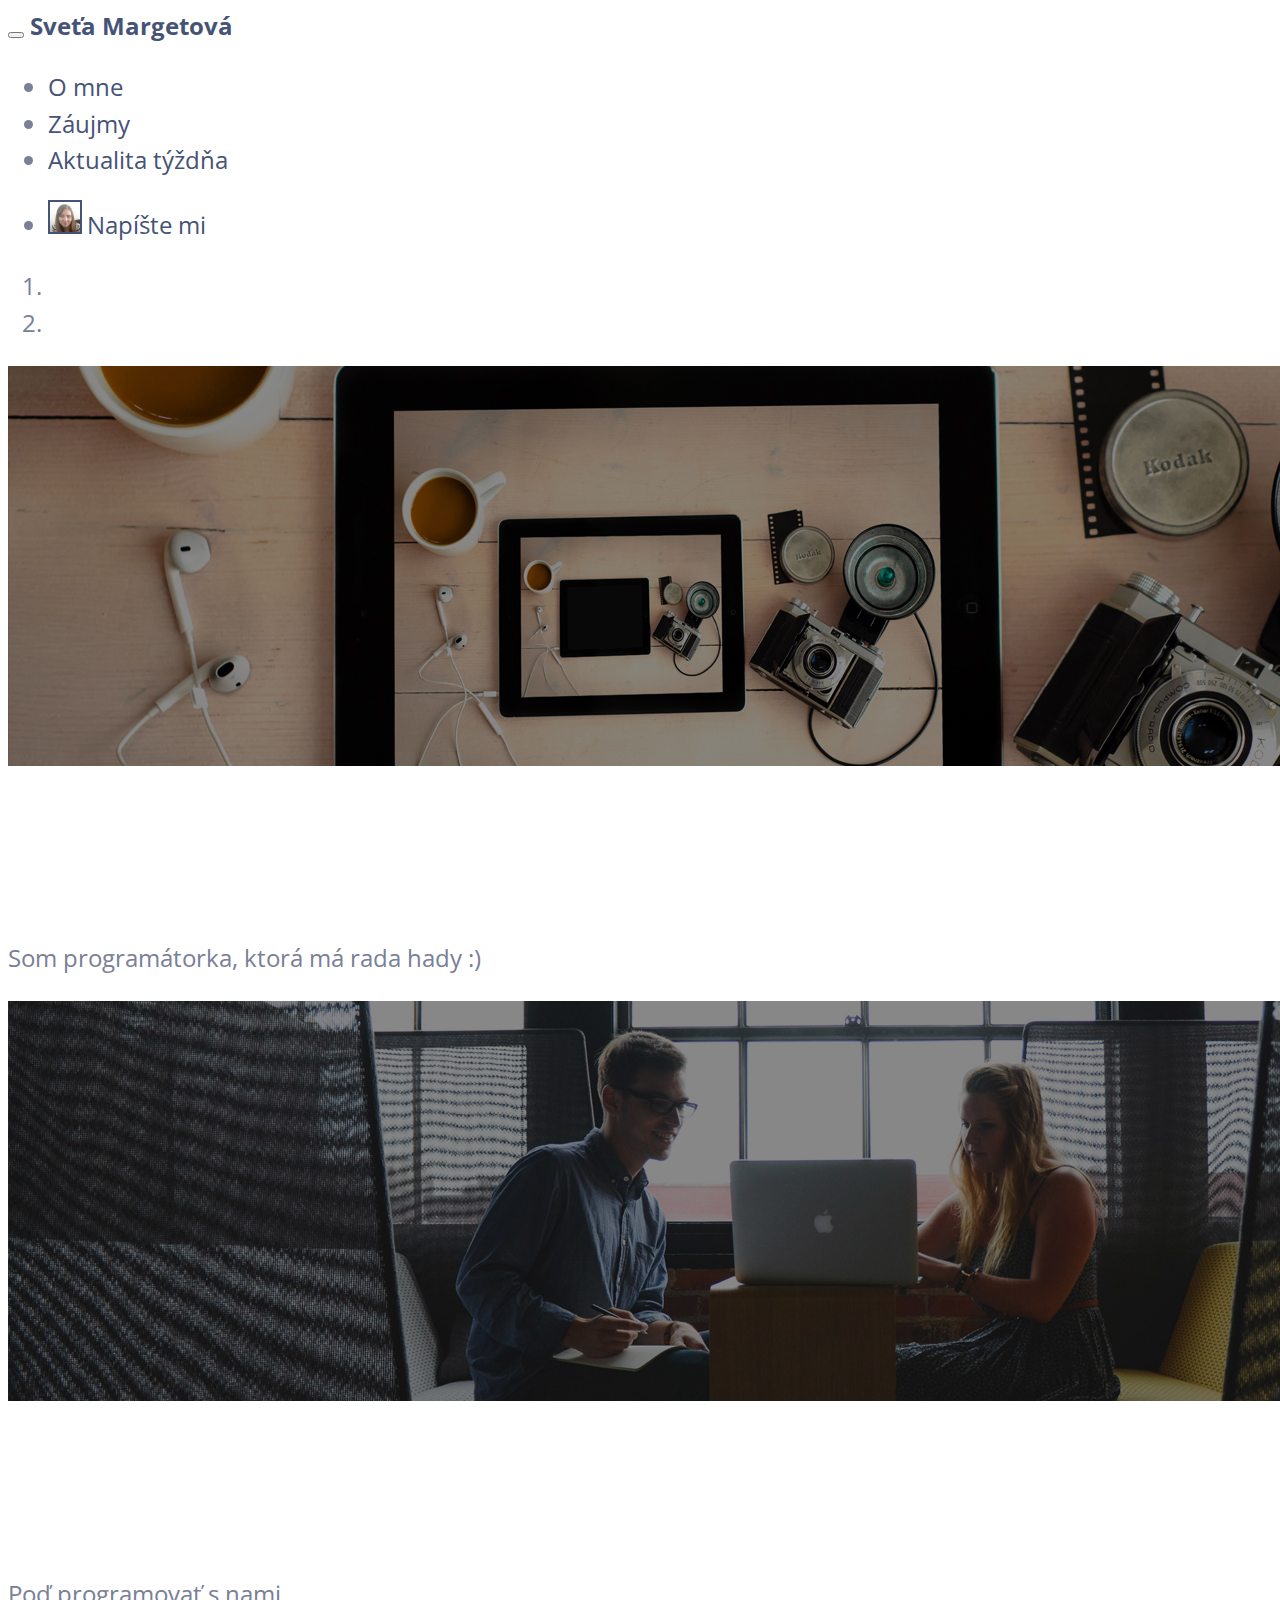
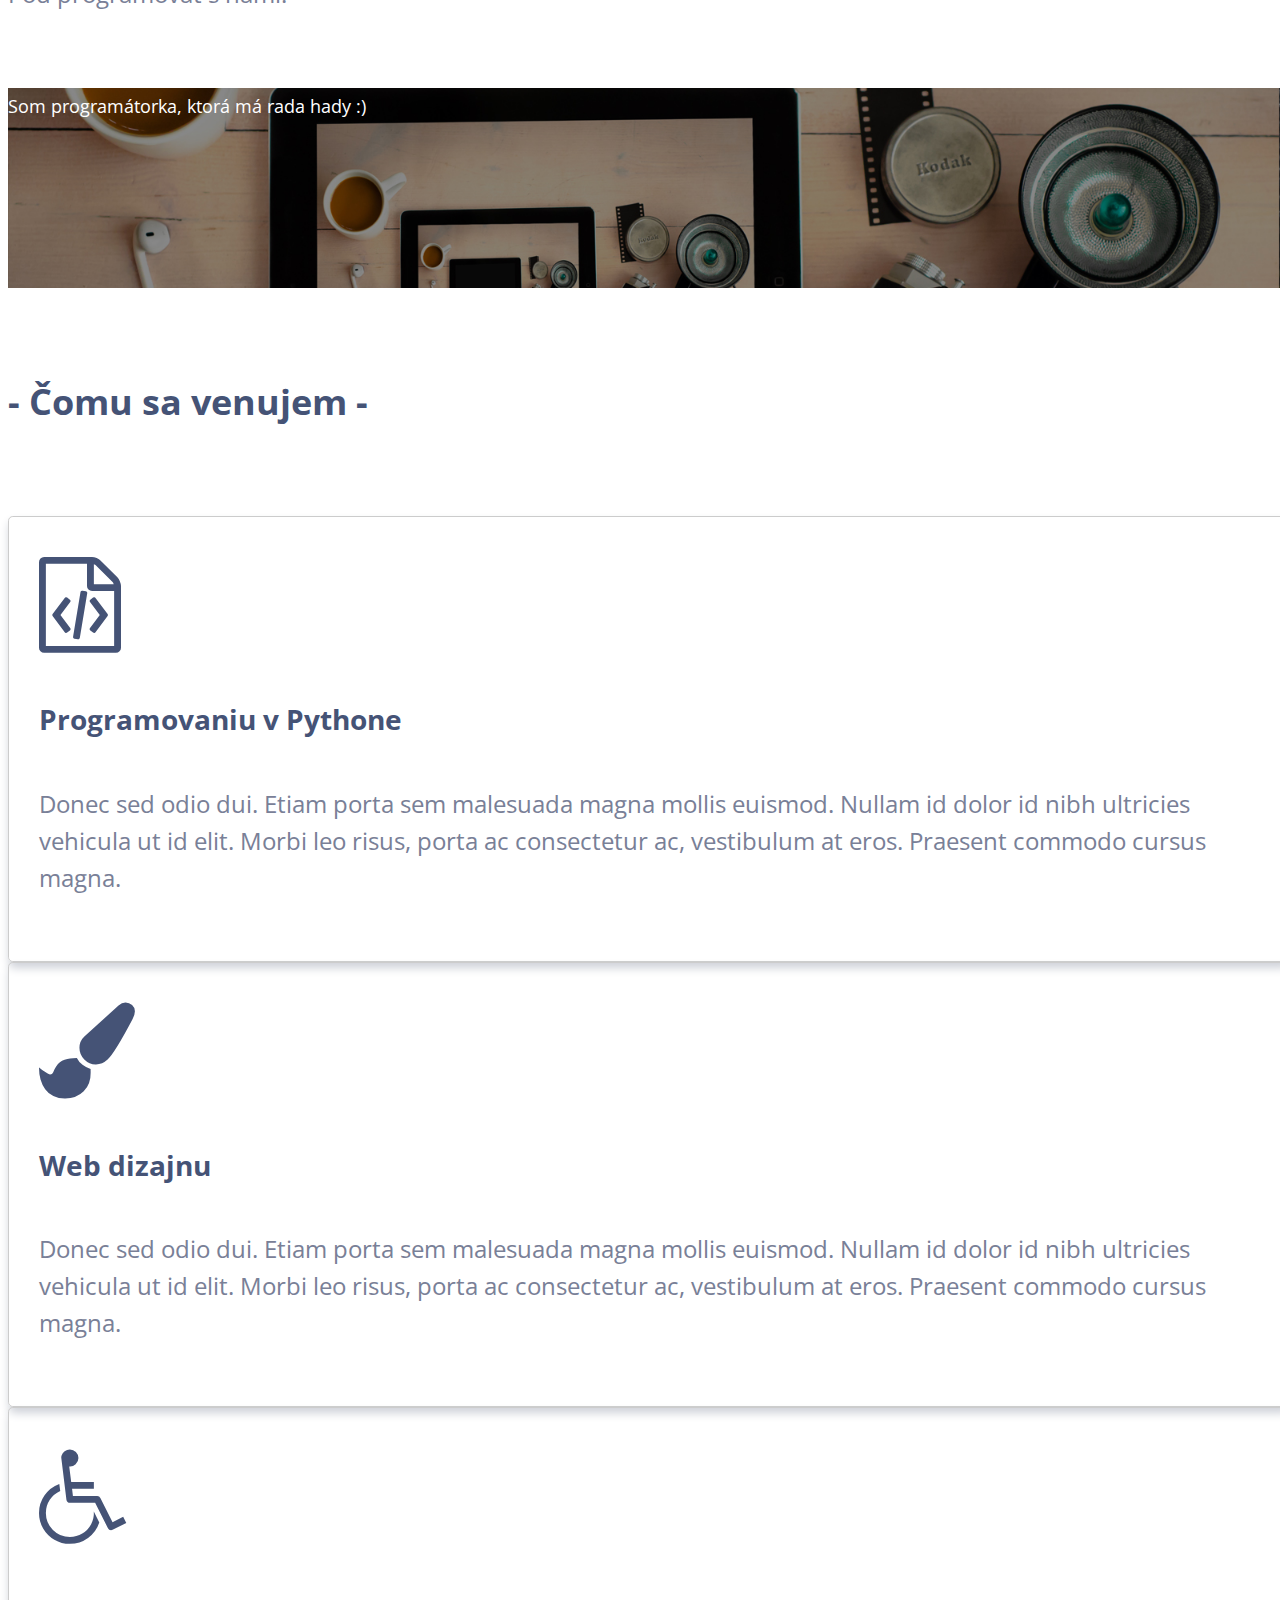
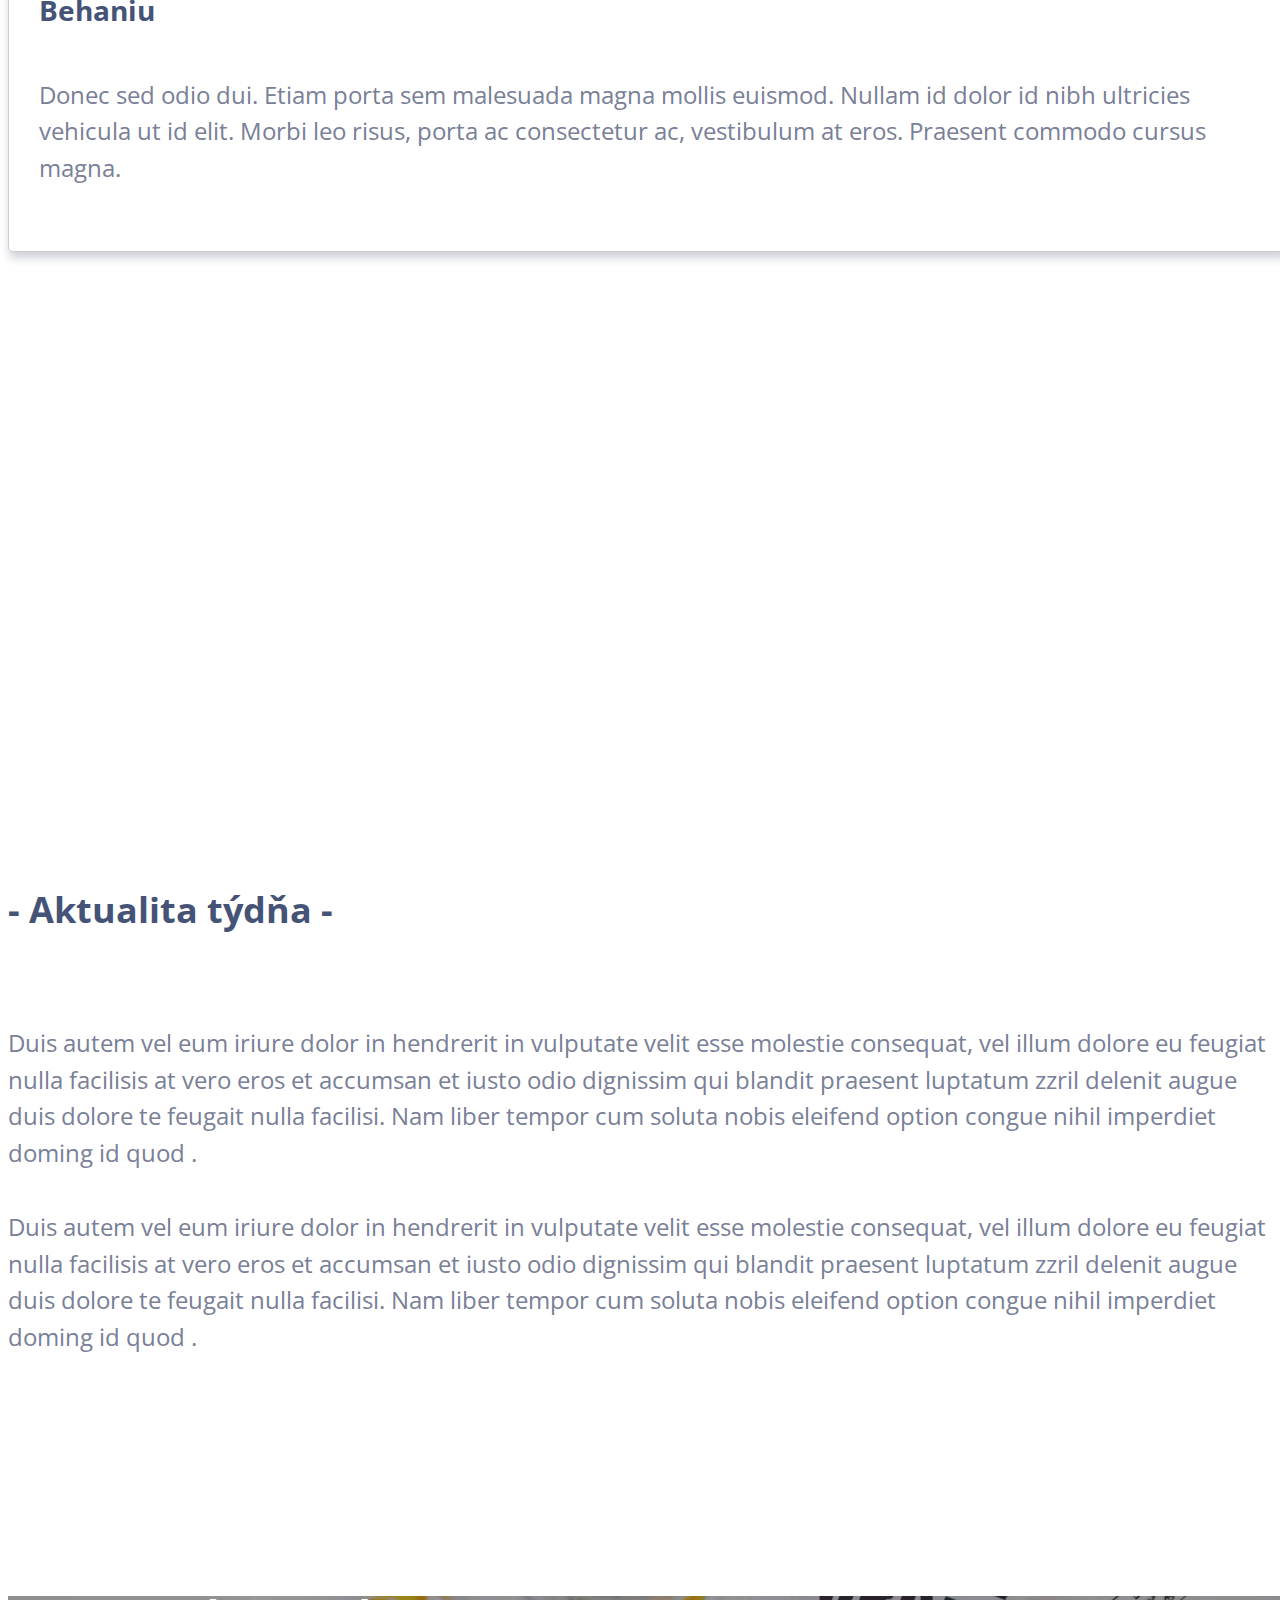
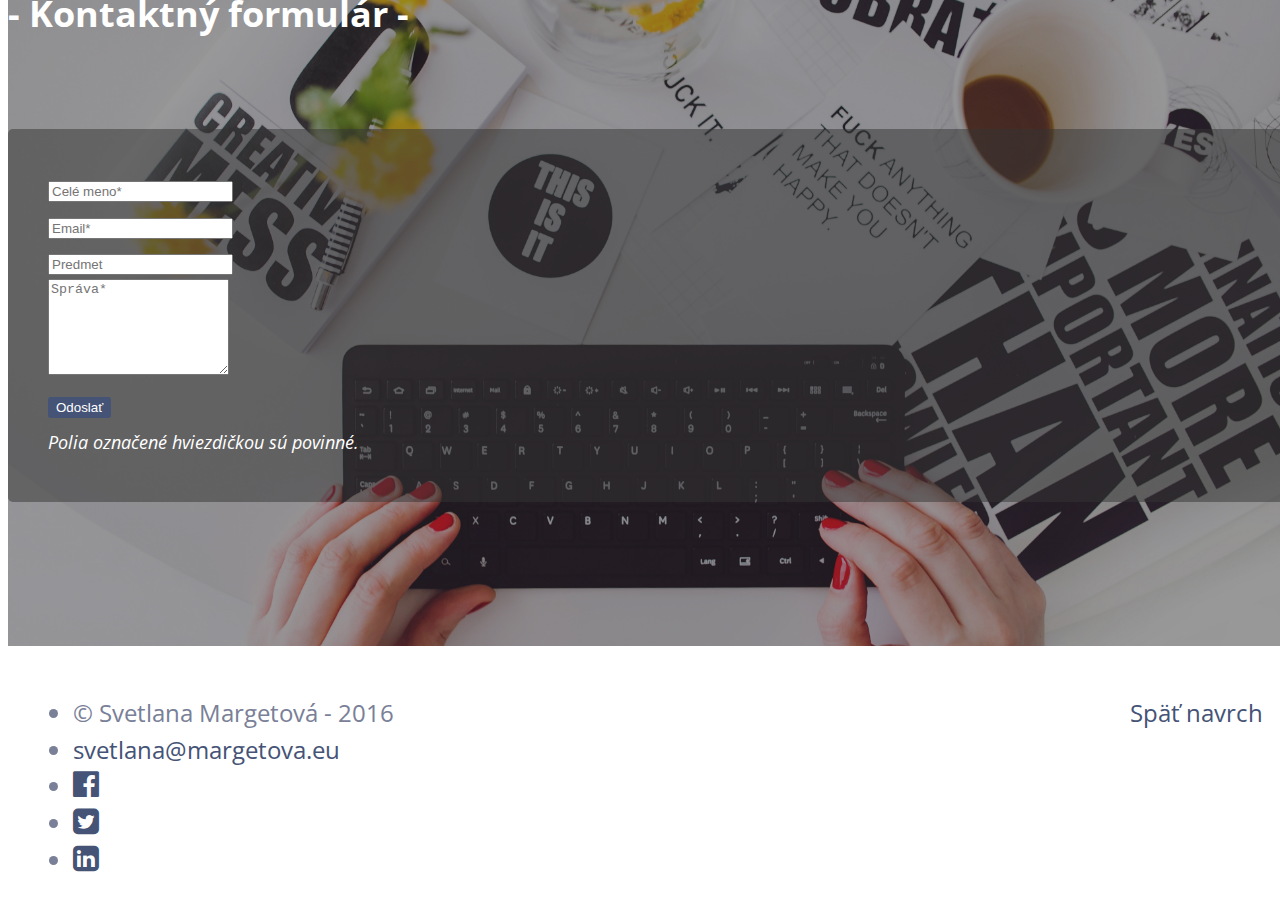
==== index.html @ 3244521c "contact form test" ====
<!DOCTYPE html>
<html lang="cs">
  <head>
    <meta charset="utf-8">
    <meta name="viewport" content="width=device-width, initial-scale=1">
    <title>Svetlana Margetová</title>

    <!-- Bootstrap CSS files -->
    <link rel="stylesheet" href="https://maxcdn.bootstrapcdn.com/bootstrap/3.3.6/css/bootstrap.min.css" integrity="sha384-1q8mTJOASx8j1Au+a5WDVnPi2lkFfwwEAa8hDDdjZlpLegxhjVME1fgjWPGmkzs7" crossorigin="anonymous">
    <link rel="stylesheet" href="https://maxcdn.bootstrapcdn.com/font-awesome/4.6.1/css/font-awesome.min.css">


    <!-- Custom CSS -->
    <link rel="stylesheet" href="css/custom.css" type="text/css">
    <link rel="stylesheet" href="css/animate.css" type="text/css">

    <!-- Fonts -->
    <link href='https://fonts.googleapis.com/css?family=Open+Sans:400,600,700&subset=latin,latin-ext' rel='stylesheet' type='text/css'>
  </head>

  <body>
    <!-- Start navigation menu -->
    <div class="navbar-wrapper">
      <nav class="navbar navbar-default navbar-static-top">
        <div class="container">
          <div class="navbar-header">
            <button type="button" class="navbar-toggle collapsed" data-toggle="collapse" data-target="#navbar" aria-expanded="false" aria-controls="navbar">
              <span class="sr-only">Toggle navigation</span>
                <span class="icon-bar"></span>
                <span class="icon-bar"></span>
                <span class="icon-bar"></span>
              </button>
              <a class="navbar-brand" href="#">Sveťa Margetová</a>
          </div>
          <div id="navbar" class="navbar-collapse collapse">
            <ul class="nav navbar-nav navbar-left">
              <li><a href="#myCarousel">O mne</a></li>
              <li><a href="#join">Záujmy</a></li>
              <li><a href="#news">Aktualita týždňa</a></li>
            </ul>
            <ul class="nav navbar-nav navbar-right">
              <li><a href="#contact">
                <img src="img/user-photo.png" class="img-circle" width=30 height=30 />Napíšte mi
                  </a>
              </li>
            </ul>
          </div>
        </div>
      </nav>
  </div>
  <!-- End naviagtion menu -->
  <!-- Start slider -->
  <div id="myCarousel" class="carousel slide hidden-sm hidden-xs" data-ride="carousel">
    <ol class="carousel-indicators">
      <li data-target="#myCarousel" data-slide-to="0" class=""></li>
      <li data-target="#myCarousel" data-slide-to="1" class="active"></li>
    </ol>

    <div class="carousel-inner" role="listbox">
      <div class="item">
        <img class="first-slide" src="img/slide1.jpg" alt="Popis obrázku">
        <div class="container">
          <div class="carousel-caption">
            <h1>Vitajte na mojom webe!</h1>
            <p>Som programátorka, ktorá má rada hady :)</p>
          </div>
        </div>
      </div>
      <div class="item active">
        <img class="second-slide" src="img/slide2.jpg" alt="Popis obrázku">
        <div class="container">
          <div class="carousel-caption">
            <h1>Chceš vedieť lepšie HTML?</h1>
            <p>Poď programovať s nami.</p>
          </div>
        </div>
      </div>
    </div>
  </div>
  <!-- End slider -->
  <!-- Start mobile image -->
  <div class="container mobile-image hidden-lg hidden-md col-sm-12 col-xs-12">
    <div class="carousel-caption1">
      <p class="text-center mobile-p">Som programátorka, ktorá má rada hady :)</p>
    </div>
  </div>
  <!-- End mobile image -->
  <!-- Interest section -->
  <section id="#interests" class="container">
    <div class="row">
      <div class="col-xs-12 col-sm-12 col-md-12 col-lg-12">
        <h2 class="text-center">Čomu sa venujem</h2>
      </div>
    </div>
    <div class="row text-center">
      <div class="col-xs-12 col-sm-12 col-md-4 col-lg-4">
        <div class="interest-wrapper">
          <i class="fa fa-file-code-o fa-i" aria-hidden="true"></i>
          <h3>Programovaniu v Pythone</h3>
          <p>Donec sed odio dui. Etiam porta sem malesuada magna mollis euismod. Nullam id dolor id nibh ultricies vehicula ut id elit. Morbi leo risus, porta ac consectetur ac, vestibulum at eros. Praesent commodo cursus magna.</p>
        </div>
      </div>
      <div class="col-xs-12 col-sm-12 col-md-4 col-lg-4">
        <div class="interest-wrapper">
          <i class="fa fa-paint-brush fa-i" aria-hidden="true"></i>
          <h3>Web dizajnu</h3>
          <p>Donec sed odio dui. Etiam porta sem malesuada magna mollis euismod. Nullam id dolor id nibh ultricies vehicula ut id elit. Morbi leo risus, porta ac consectetur ac, vestibulum at eros. Praesent commodo cursus magna.</p>
        </div>
      </div>
      <div class="col-xs-12 col-sm-12 col-md-4 col-lg-4">
        <div class="interest-wrapper">
          <i class="fa fa-wheelchair fa-i" aria-hidden="true"></i>
          <h3>Behaniu</h3>
          <p>Donec sed odio dui. Etiam porta sem malesuada magna mollis euismod. Nullam id dolor id nibh ultricies vehicula ut id elit. Morbi leo risus, porta ac consectetur ac, vestibulum at eros. Praesent commodo cursus magna.</p>
        </div>
      </div>
    </div>
  </section>
  <!-- End interest section -->
  <!-- Start join section -->
  <div id="join" class="container-fluid">
    <div class="row text-center">
      <div class="col-xs-12 col-sm-6 col-md-6 col-lg-6 join1 wow fadeInLeft">
        <span class="join-info">Pod programovat s <br />
          <a href="http://pyladies.cz/" target="_blank">PyLadies</a>
        </span>
      </div>
      <div class="col-xs-12 col-sm-6 col-md-6 col-lg-6 join2 wow fadeInRight">
        <span class="join-info">Pod programovat s <br />
          <a href="http://www.czechitas.cz/" target="_blank">Czechitas</a>
        </span>
      </div>
    </div>
  </div>
  <!-- End join section -->
  <!-- Start news section -->
  <section id="news" class="container">
    <div class="row">
      <div class="col-xs-12 col-sm-12 col-md-12 col-lg-12">
        <h2 class="text-center">Aktualita týdňa</h2>
        <div>Duis autem vel eum iriure dolor in hendrerit in vulputate velit esse molestie consequat, vel illum dolore eu feugiat nulla facilisis at vero eros et accumsan et iusto odio dignissim qui blandit praesent luptatum zzril delenit augue duis dolore te feugait nulla facilisi. Nam liber tempor cum soluta nobis eleifend option congue nihil imperdiet doming id quod .
        <br /><br />
        Duis autem vel eum iriure dolor in hendrerit in vulputate velit esse molestie consequat, vel illum dolore eu feugiat nulla facilisis at vero eros et accumsan et iusto odio dignissim qui blandit praesent luptatum zzril delenit augue duis dolore te feugait nulla facilisi. Nam liber tempor cum soluta nobis eleifend option congue nihil imperdiet doming id quod .
        </div>
      </div>
    </div>
  </section>
  <!-- End news section -->
  <!-- Start contact section -->
  <section id="contact">
    <div class="container">
      <div class="row">
        <div class="col-xs-12 col-sm-12 col-md-12 col-lg-12 text-center">
          <h2>Kontaktný formulár</h2>
        </div>
      </div>
      <div class="form-section row">
        <div class="form-wrapper col-md-10 col-md-offset-1 col-lg-10 col-lg-offset-1">
          <form method="post" action="php/contact.php" name="contact-form" role="form">
            <div class="row">
              <div class="col-md-4 col-lg-4">
                <div class="form-group">
                  <input type="text" placeholder="Celé meno*" id="name" class="form-control" name="name" required="True">
                </div>
                <div class="form-group">
                  <input type="email" placeholder="Email*" id="email" class="form-control" name="email" required="True">
                </div>
                <div class="form-group">
                  <input type="text" placeholder="Predmet" id="subject" class="form-control" name="subject">
                </div>
              </div>
              <div class="col-md-8 col-lg-8">
                <div class="form-group">
                  <textarea placeholder="Správa*" rows="6" id="message" class="form-control" name="message" required="True"></textarea>
                </div>
              </div>
              <div class="col-md-4 col-lg-4 text-center contact-button">
                <button class="btn-primary btn-contact btn-block" name="submit" type="submit">Odoslať</button>
              </div>
              <div class="col-md-8 col-lg-8 text-right">Polia označené hviezdičkou sú povinné.
              </div>
            </div>
          </form>
        </div>
      </div>
    </div>
  </section>
  <!-- End contact section -->
  <!-- Start footer section -->
  <footer class="container">
    <div class="row">
      <div class="col-xs-12 col-sm-12 col-md-12 col-lg-12">
        <ul class="list-inline pull-left">
          <li>&copy; Svetlana Margetová - 2016</li>
          <li><a href="mailto:svetlana@margetova.eu">svetlana@margetova.eu </a></li>
          <li><a href="https://www.facebook.com/sveta.margetova" target="_blank"><i class="fa fa-facebook-official" aria-hidden="true"></i></a></li>
          <li><a href="https://twitter.com/Mandragora258" target="_blank"><i class="fa fa-twitter-square" aria-hidden="true"></i></a></li>
          <li><a href="https://cz.linkedin.com/in/msvetlana" target="_blank"<i class="fa fa-linkedin-square" aria-hidden="true"></i></a></li>
        </ul>
        <p class="pull-right hidden-xs hidden-sm"><a href="#">Späť navrch</a>
        </p>
      </div>
    </div>
  </footer>
  <!-- End footer -->
  <!-- Core JS files -->
  <script src="https://ajax.googleapis.com/ajax/libs/jquery/2.2.2/jquery.min.js">
  </script>
  <script src="https://maxcdn.bootstrapcdn.com/bootstrap/3.3.6/js/bootstrap.min.js" integrity="sha384-0mSbJDEHialfmuBBQP6A4Qrprq5OVfW37PRR3j5ELqxss1yVqOtnepnHVP9aJ7xS" crossorigin="anonymous">
  </script>
  <script src="js/wow.min.js">
  </script>
  <script>
    new WOW().init();
  </script>
  </body>
 </html>
---- css/custom.css ----
/*****************
General styles
*****************/
body {
  background: #fff;
  width: 100%;
  height: auto;
  font-size: 1.5em;
  font-family: 'Open Sans', sans-serif;
  font-weight: normal;
  color: #798097;
  line-height: 2.3rem;
  -webkit-font-smoothing: antialiased;
  -moz-font-smoothing: antialiased;
  -o-font-smoothing: antialiased;
}

h1, h2, h3, h4, h5, h6  {
  color: #455376;
  margin-top: 6rem;
}

h1 {
  text-transform: uppercase;
}

h2 {
  margin-bottom: 6rem;
  font-weight: 700;
}

h2::before {
  content: '- ';
}

h2::after {
  content: ' -';
}

h3 {
  margin: 3rem 0;
}

p {
  font-size: inherit;
  display: block;
}

a {
  color: #455376;
  text-decoration: none;
  transition: all 0.5s ease;
}

a:hover,
.navbar-default .navbar-nav>li>a:focus, .navbar-default .navbar-nav>li>a:hover {
  color: #c5308a;
  text-decoration: none;
}

section {
  height: auto;
  padding-bottom: 9rem;
}

/**********************
NAVIGATION MENU
**********************/
.navbar-default {
  background: #fff;
  border: none;
}

.navbar-default .navbar-brand,
.navbar-default .navbar-nav>li>a {
    color: #455376;
}

.navbar-brand {
  font-weight: bold;
}

.navbar {
  margin-bottom: 0px;
}

li a img.img-circle {
  border: 2px solid #455376;
  margin-right: 5px;
  margin-left: auto;
  margin-top: -3px;
}

/********************
SLIDER
********************/
.carousel {
  height: auto;
}

.carousel-caption {
  bottom: 90px;
  bottom: 87px;
}

.carousel-caption > h1 {
  color: #fff;
  text-shadow: none;
  font-weight: bolder;
}

/********************
JOIN SECTION
*******************/
.join1, .join2 {
  justify-content: center;
  align-items: center;
  display: flex;
  height: 200px;
}

.join1 {
  background: #e51e41;
}

.join2 {
  background: #c5308a;
  border-left: 3px solid #fff;
}

  #join,
  #join a {
  color: #fff;
  font-size: 1.8rem;
}

#join a {
  font-weight: bold;
  text-decoration: underline;
}

/*******************
INTEREST SECTION
*****************/
.interest-wrapper {
  border: 1px solid #ccc;
  padding: 40px 30px;
  box-shadow: 1px 6px 10px #ced1d8;
  border-radius: .2em;
  height: auto;
  overflow: hidden;
}

/***************
FOOTER
***************/
footer {
  height: 60px;
  padding: 1.56rem;
}

.fa {
  font-size: 1.25em;
}

.fa-i {
  font-size: 4em !important;
  color: #455376;
}

/****************
CONTACT SECTION
*****************/
#contact {
  background: url('../img/contact.jpg') no-repeat;
  background-size: cover;
  background-position: center center;
}

#contact h2 {
  color: #fff !important;
}

.form-wrapper {
  background:rgba(51, 51, 51, 0.5);
  padding: 40px;
  border-radius: .2em;
}

.form-control:focus {
  border-color: #c5308a;
  outline: none;
  -webkit-box-shadow:  transparent;
  box-shadow: transparent;
}

.btn-primary {
  color: #fff;
  background-color: #455376;
  border-color: transparent;
  border-radius: 0.2em;
}

.btn-primary.active.focus, .btn-primary.active:focus, .btn-primary.active:hover, .btn-primary:active.focus, .btn-primary:active:focus, .btn-primary:active:hover, .open>.dropdown-toggle.btn-primary.focus, .open>.dropdown-toggle.btn-primary:focus, .open>.dropdown-toggle.btn-primary:hover,
.btn-primary:hover {
  background-color: #a1236f !important;
  border-color: transparent !important;
}

form div div:nth-child(4) {
  color: #fff;
  font-style:italic;
  font-size: 0.75em;
  line-height: 40px;
}

/******************
MOBILE IMAGE
*******************/
.mobile-image {
  background: url('../img/slide1.jpg') no-repeat;
  background-size: cover;
  height: 200px;
  position: relative;
}

.carousel-caption1 {
  color: #fff;
  margin-top: 75px;
}

.mobile-p {
  font-size: 18px;
}

@media all and (max-width: 1024px) {
  .interest-wrapper {
    min-height: 430px;
  }
}

@media all and (max-width: 768px) {
  .interest-wrapper {
    min-height: 200px !important;
    margin-top: 50px;
  }
}

@media all and (max-width: 736px) {
  .join2 {
    border-left: none;
  }
}
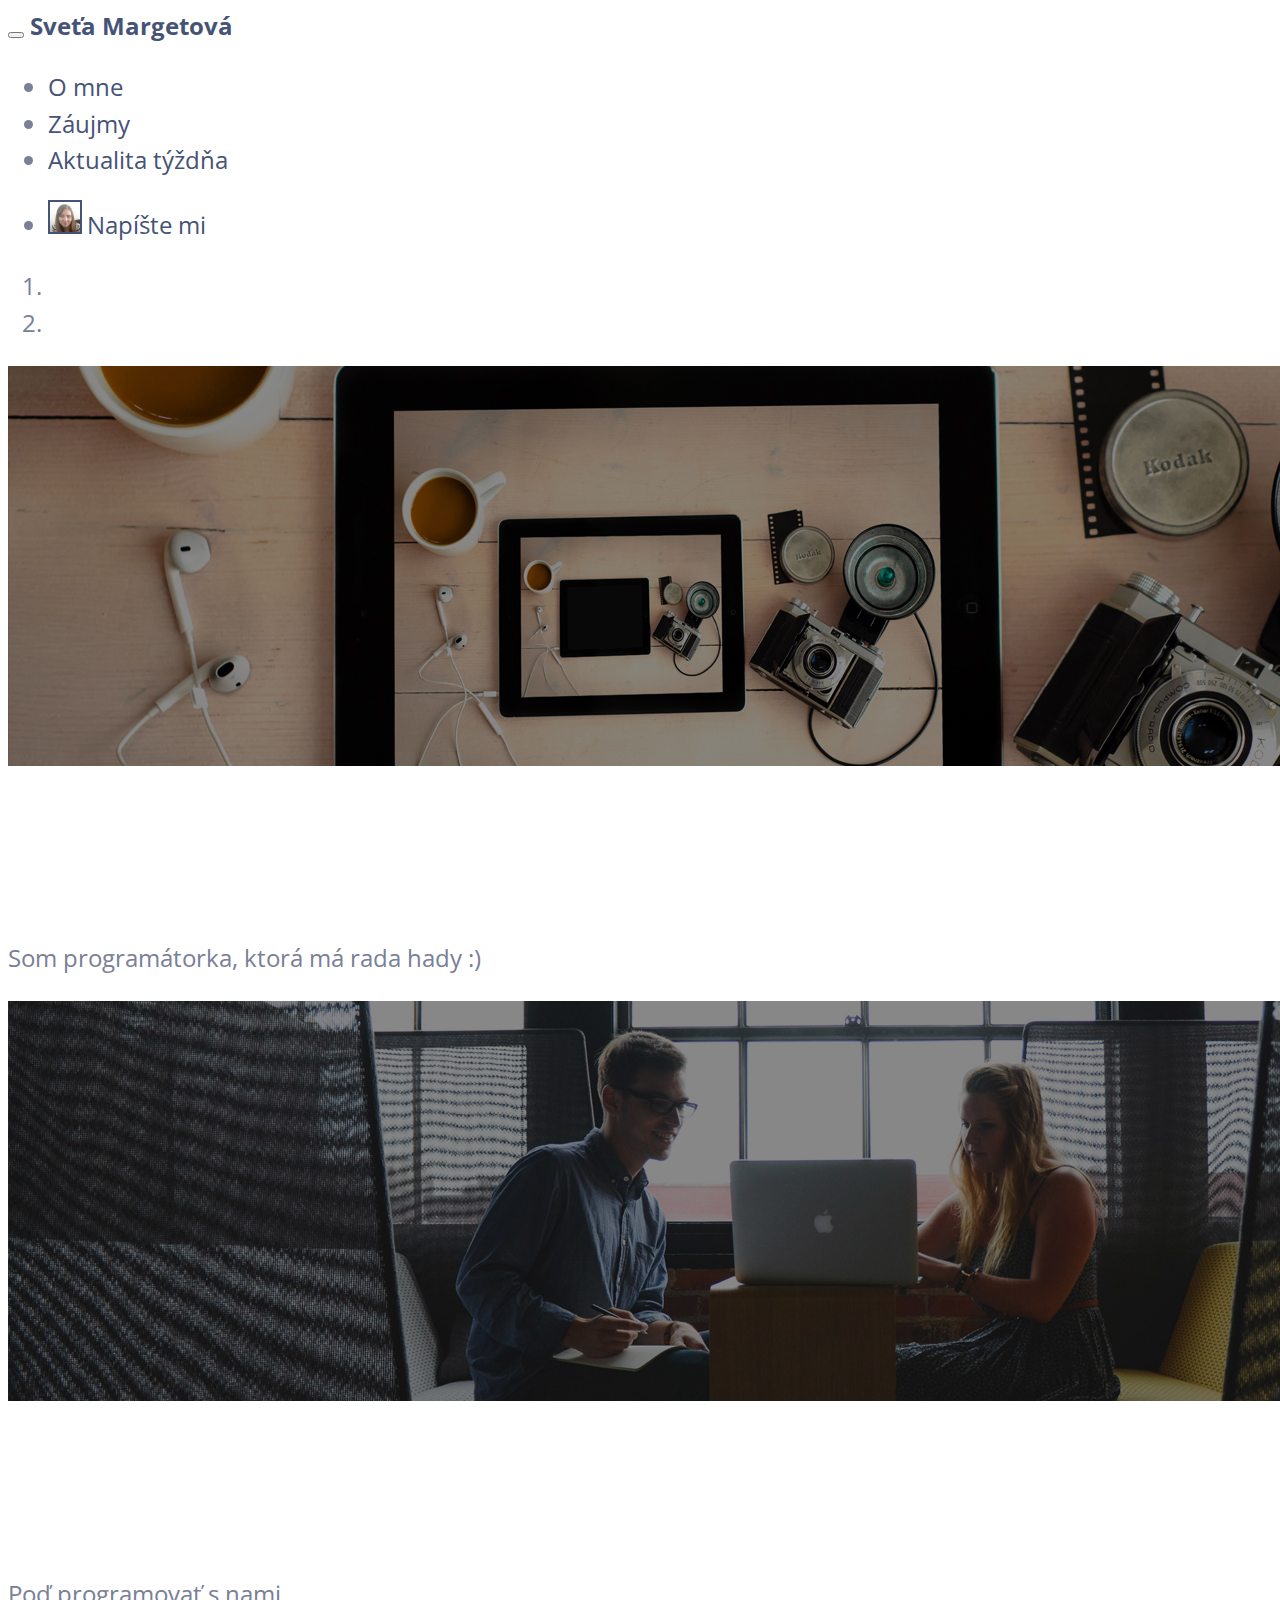
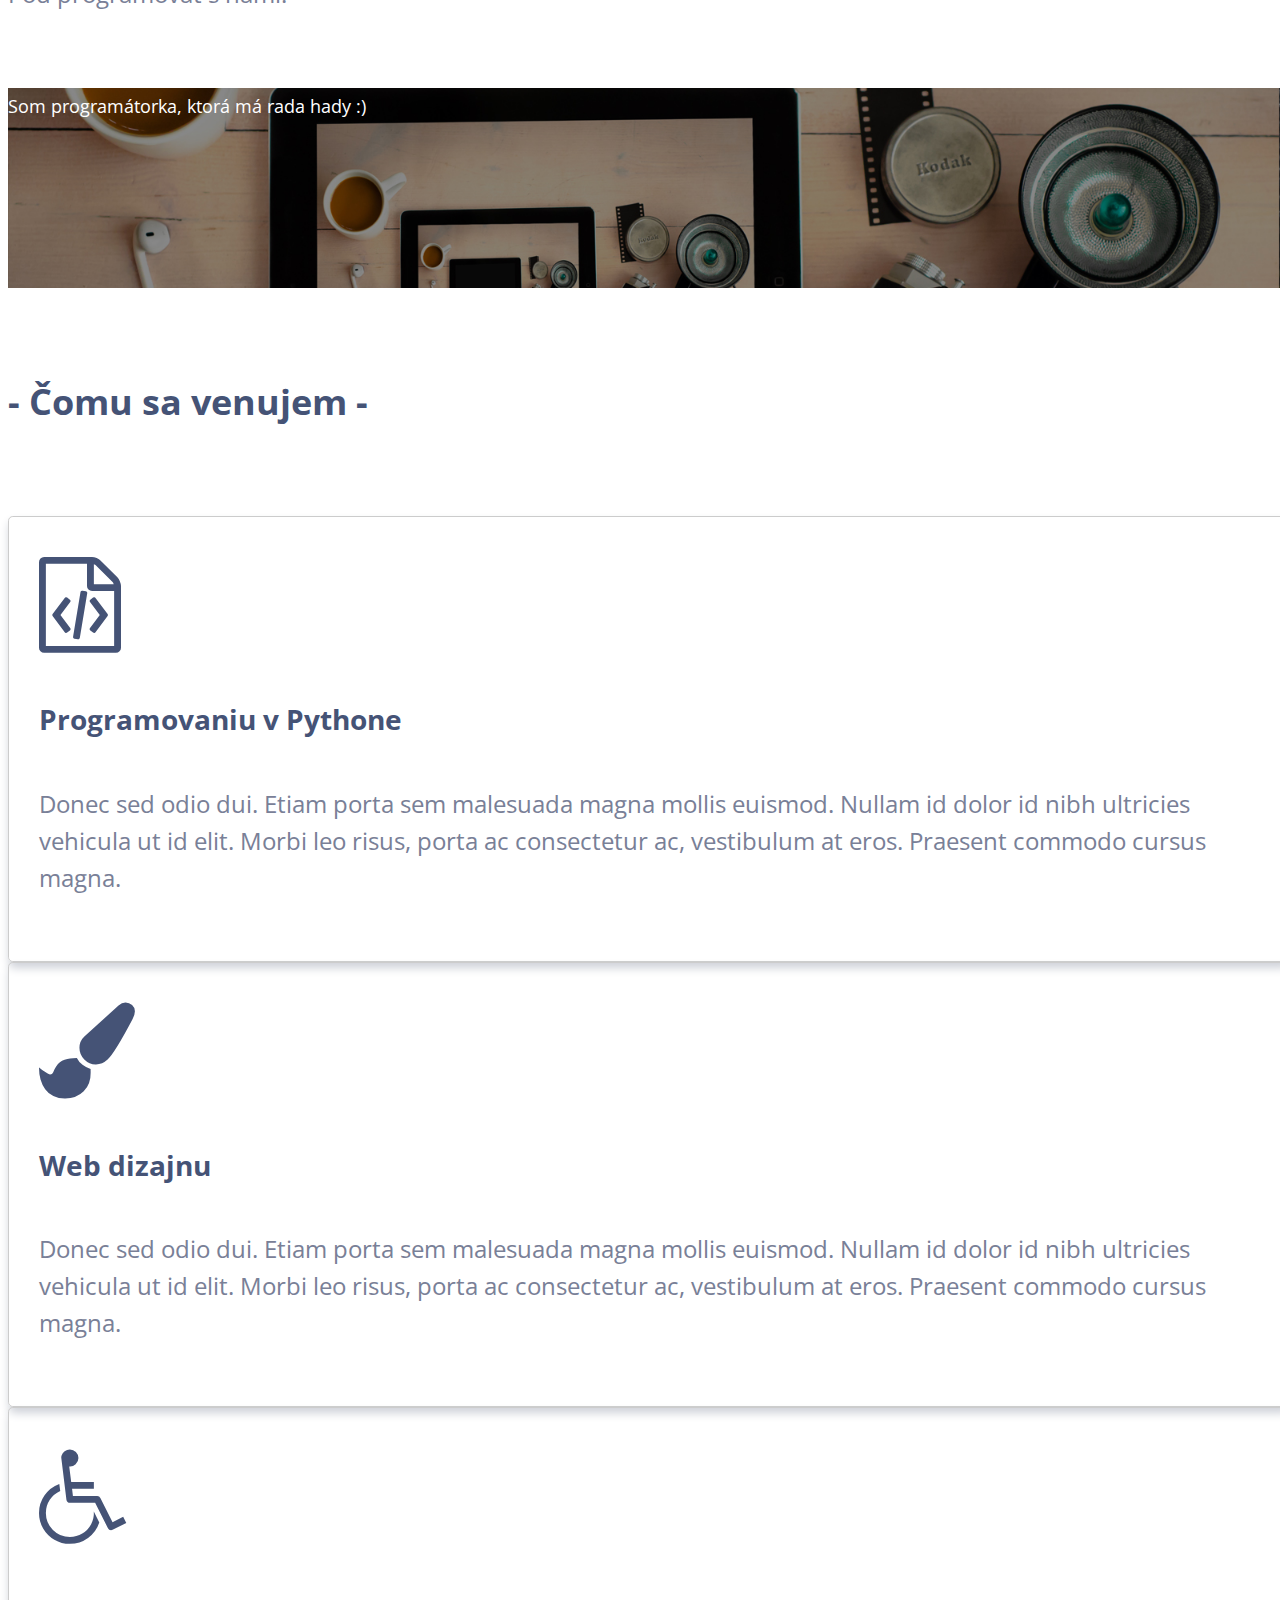
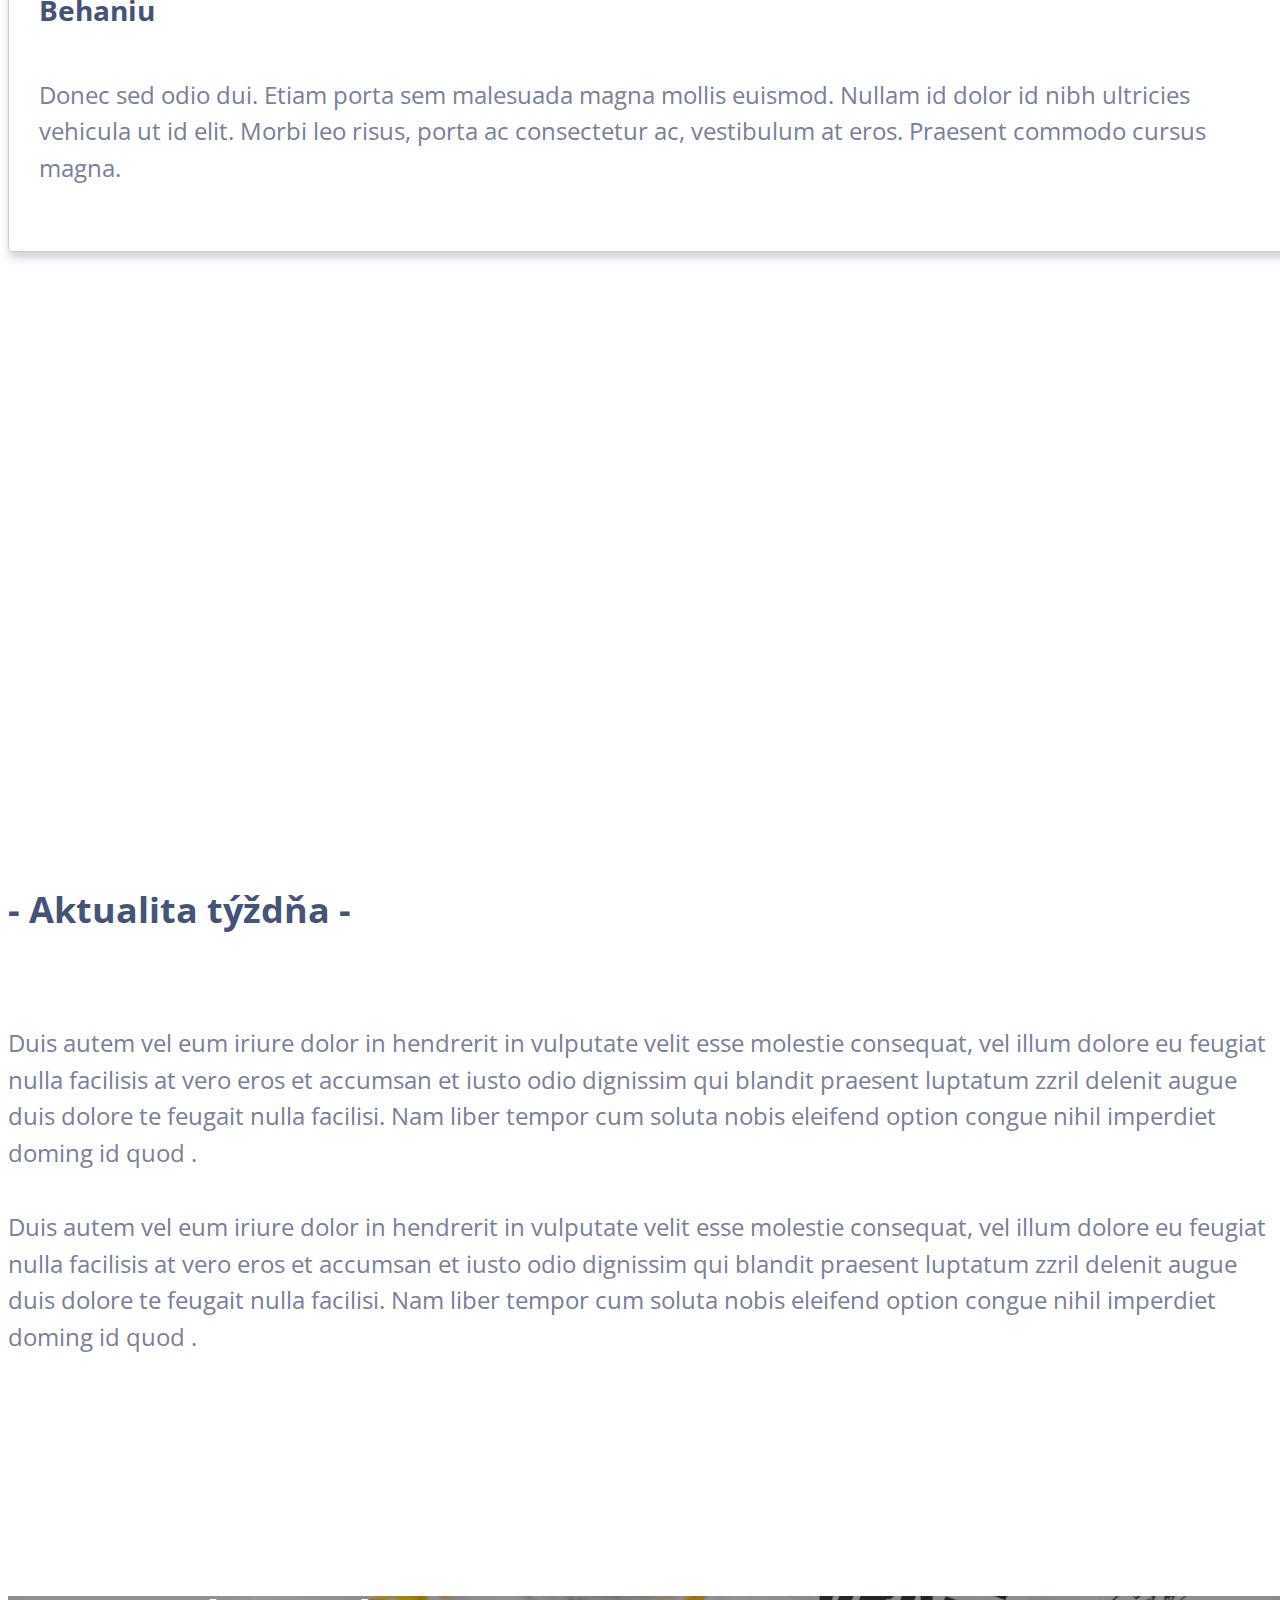
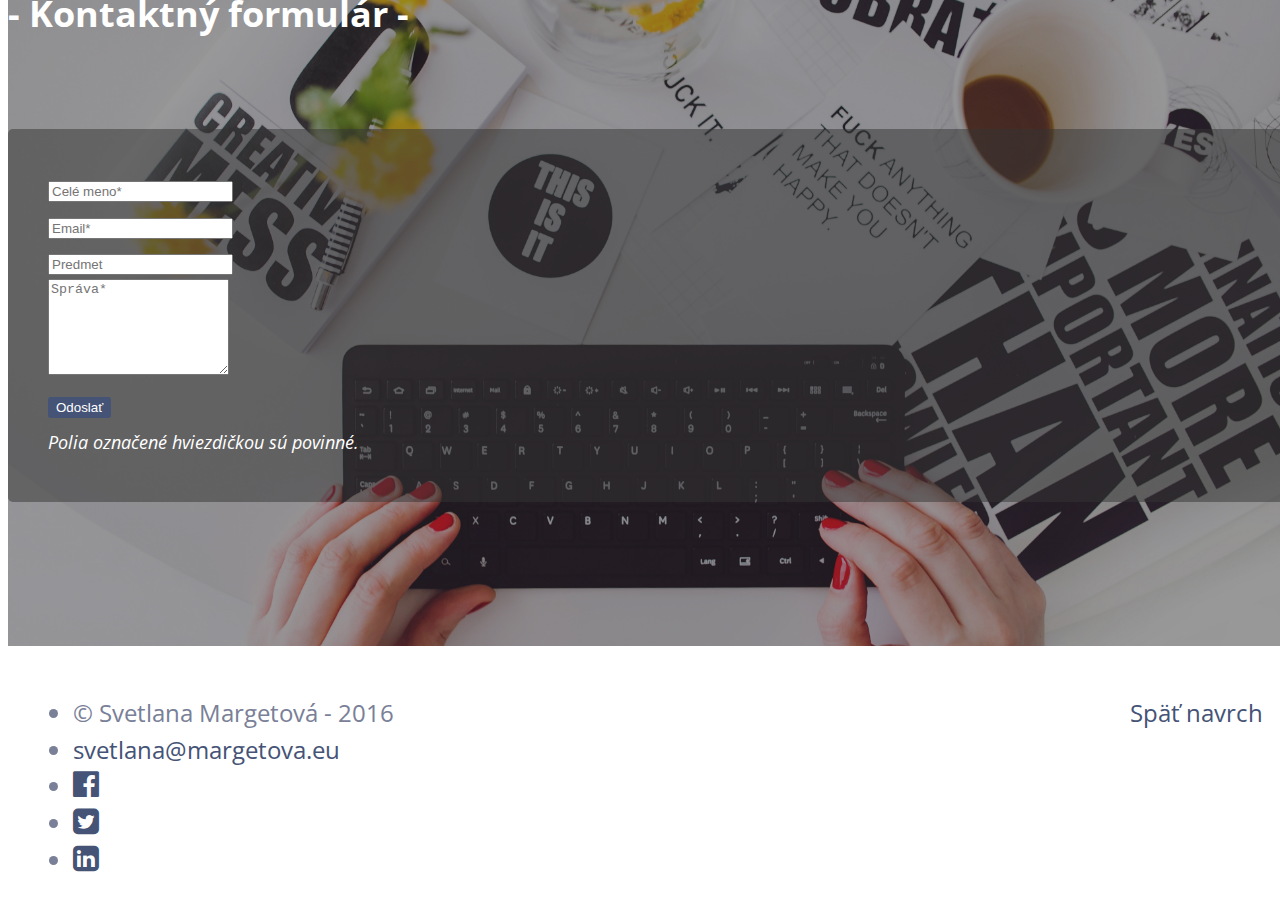
==== commit 30f4e7f0: "contact form test" ====
--- a/index.html
+++ b/index.html
@@ -137,7 +137,7 @@
   <section id="news" class="container">
     <div class="row">
       <div class="col-xs-12 col-sm-12 col-md-12 col-lg-12">
-        <h2 class="text-center">Aktualita týdňa</h2>
+        <h2 class="text-center">Aktualita týždňa</h2>
         <div>Duis autem vel eum iriure dolor in hendrerit in vulputate velit esse molestie consequat, vel illum dolore eu feugiat nulla facilisis at vero eros et accumsan et iusto odio dignissim qui blandit praesent luptatum zzril delenit augue duis dolore te feugait nulla facilisi. Nam liber tempor cum soluta nobis eleifend option congue nihil imperdiet doming id quod .
         <br /><br />
         Duis autem vel eum iriure dolor in hendrerit in vulputate velit esse molestie consequat, vel illum dolore eu feugiat nulla facilisis at vero eros et accumsan et iusto odio dignissim qui blandit praesent luptatum zzril delenit augue duis dolore te feugait nulla facilisi. Nam liber tempor cum soluta nobis eleifend option congue nihil imperdiet doming id quod .
@@ -156,7 +156,7 @@
       </div>
       <div class="form-section row">
         <div class="form-wrapper col-md-10 col-md-offset-1 col-lg-10 col-lg-offset-1">
-          <form method="post" action="php/contact.php" name="contact-form" role="form">
+          <form method="post" action="" name="contact-form" role="form">
             <div class="row">
               <div class="col-md-4 col-lg-4">
                 <div class="form-group">
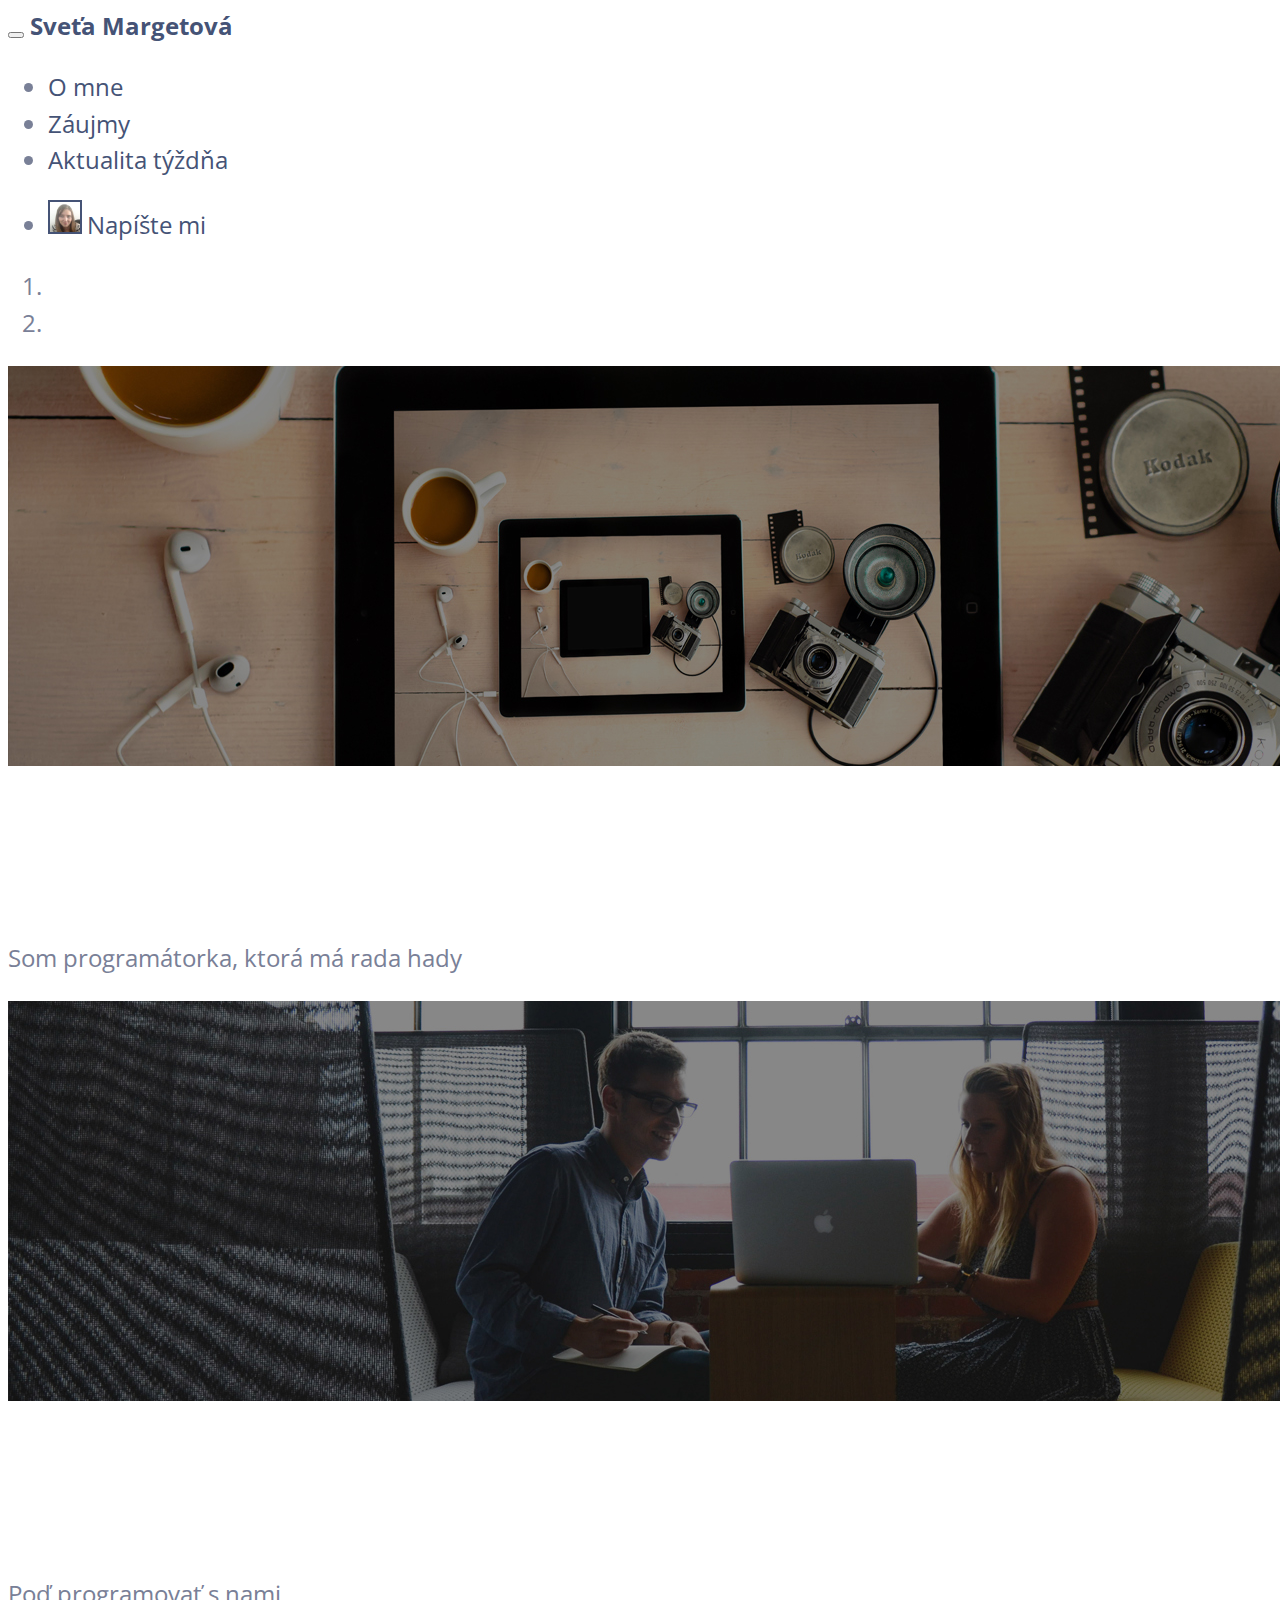
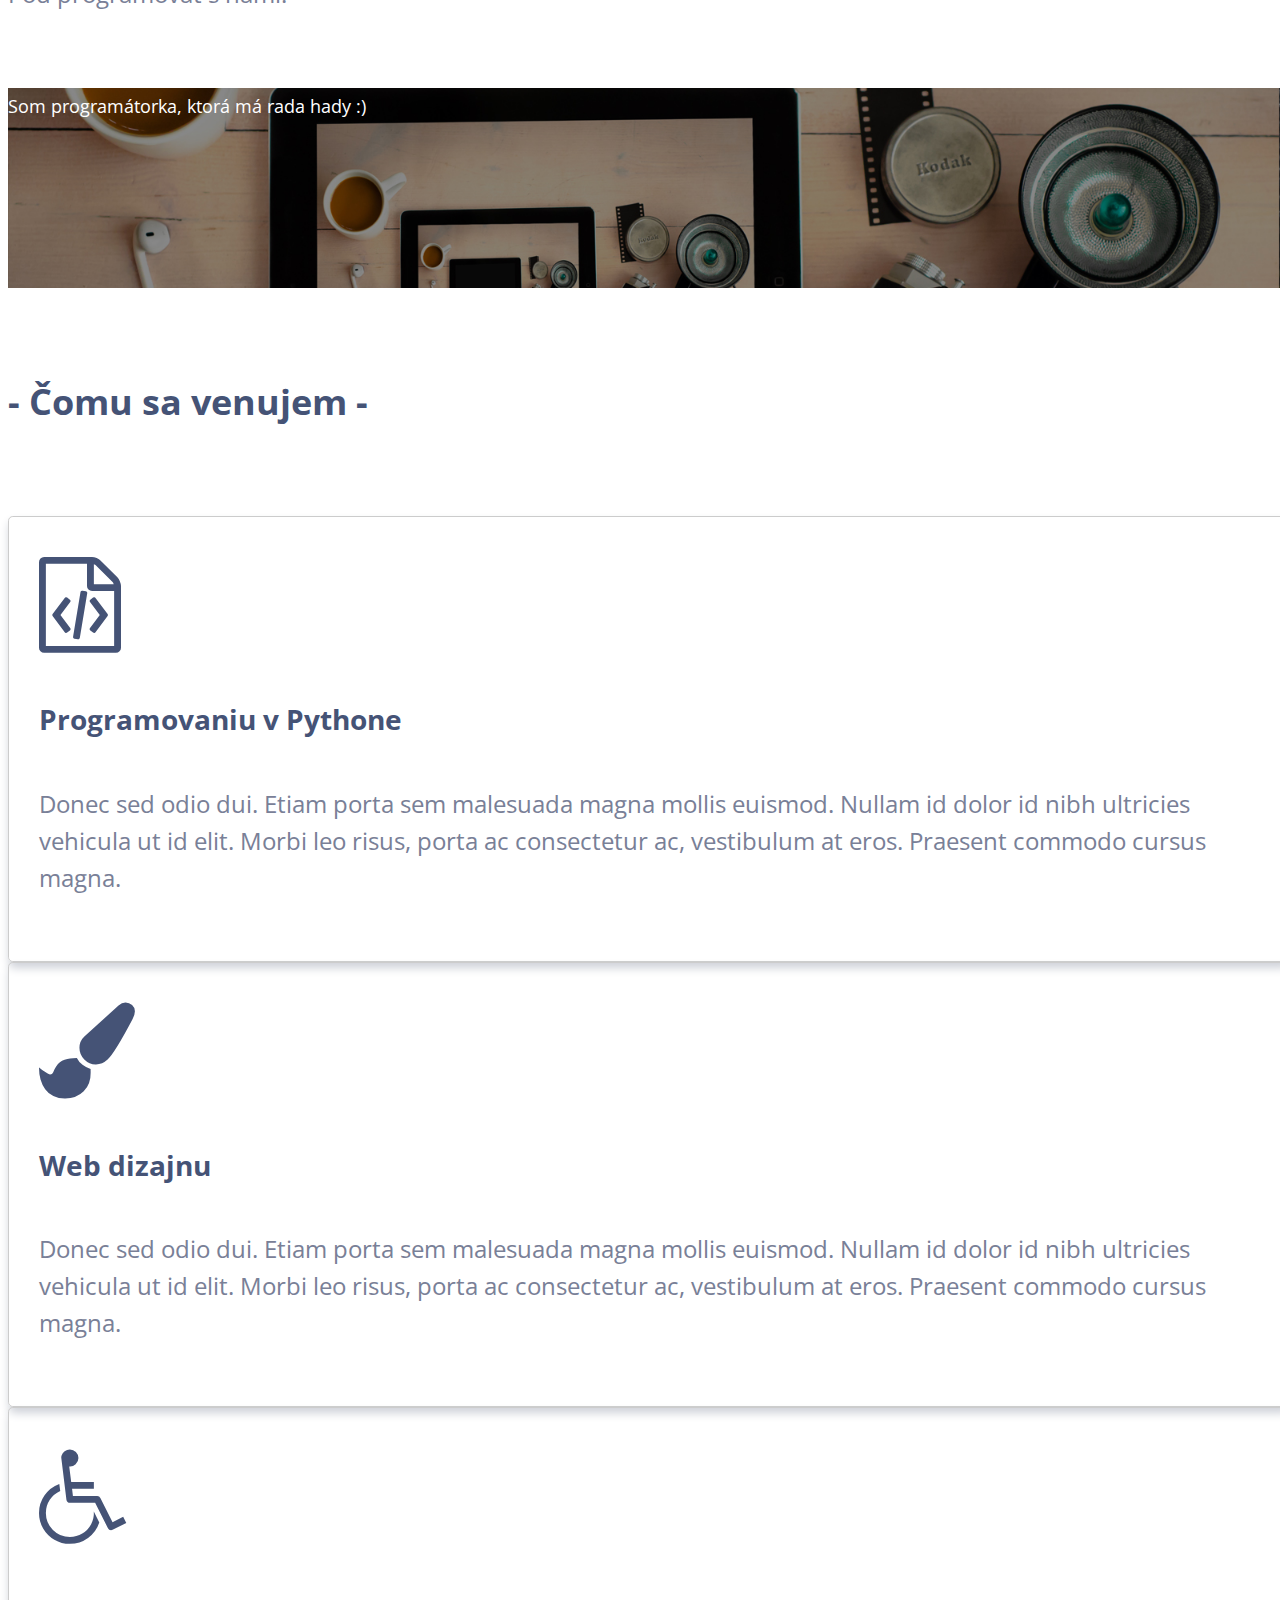
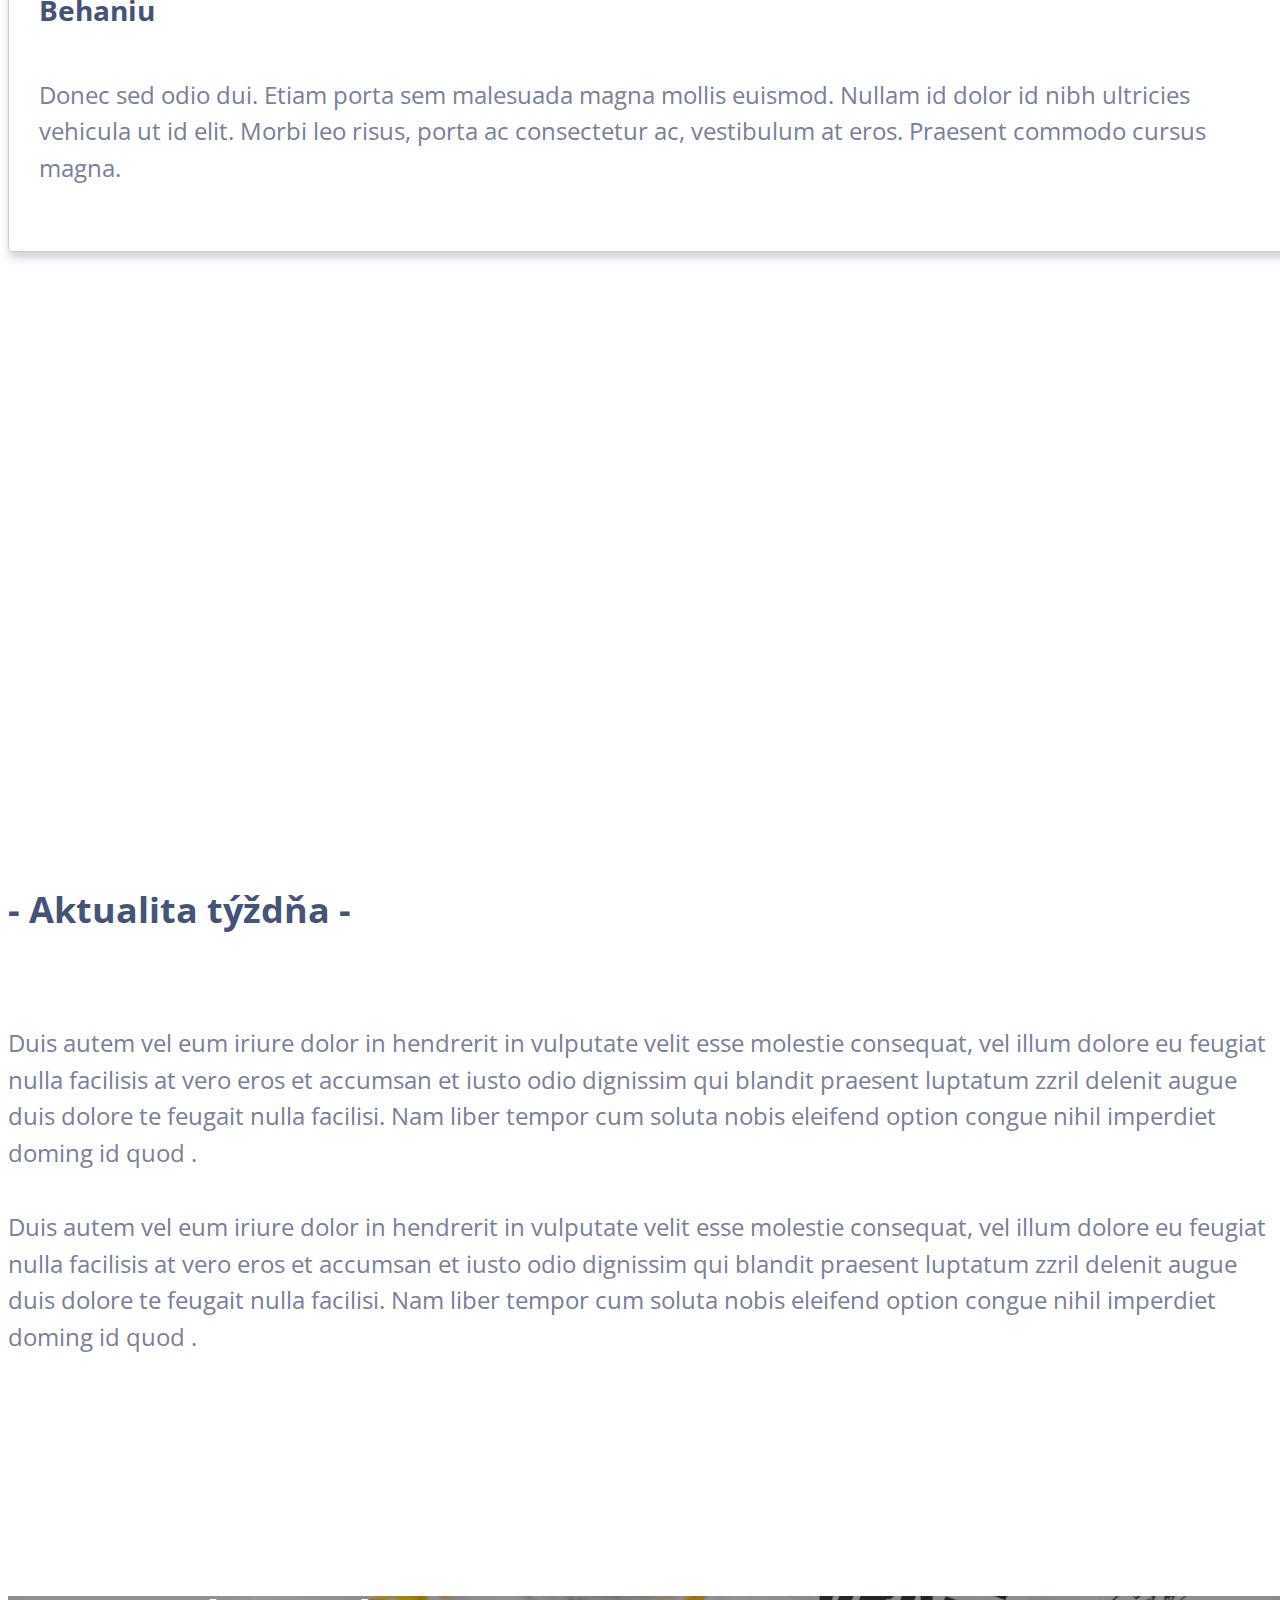
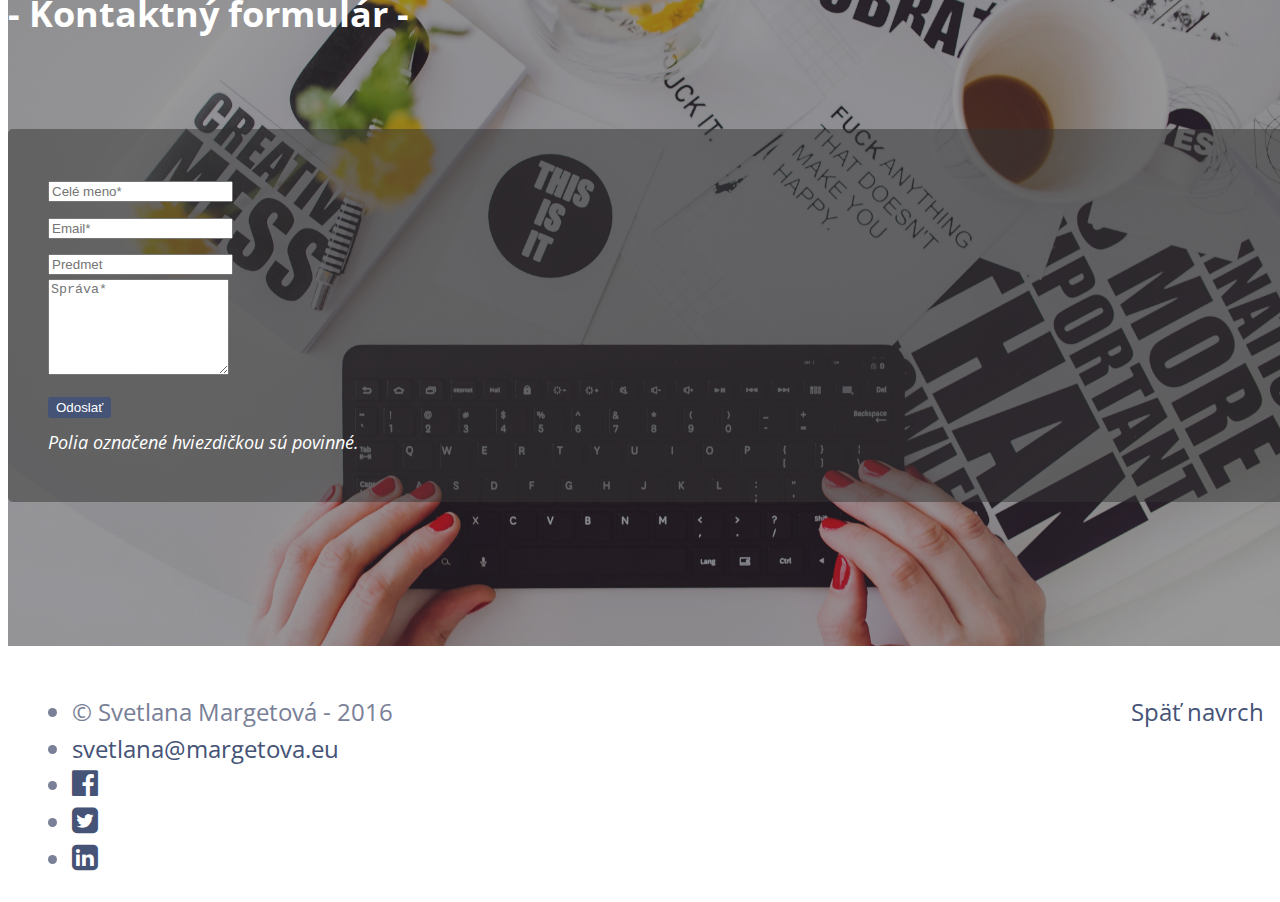
==== commit 3c6502f3: "Zmena textu v slideri" ====
--- a/index.html
+++ b/index.html
@@ -62,7 +62,7 @@
         <div class="container">
           <div class="carousel-caption">
             <h1>Vitajte na mojom webe!</h1>
-            <p>Som programátorka, ktorá má rada hady :)</p>
+            <p>Som programátorka, ktorá má rada hady</p>
           </div>
         </div>
       </div>
--- a/css/custom.css
+++ b/css/custom.css
@@ -100,7 +100,6 @@
 
 .carousel-caption {
   bottom: 90px;
-  bottom: 87px;
 }
 
 .carousel-caption > h1 {
@@ -156,7 +155,7 @@
 ***************/
 footer {
   height: 60px;
-  padding: 1.56rem;
+  padding: 1.50rem;
 }
 
 .fa {
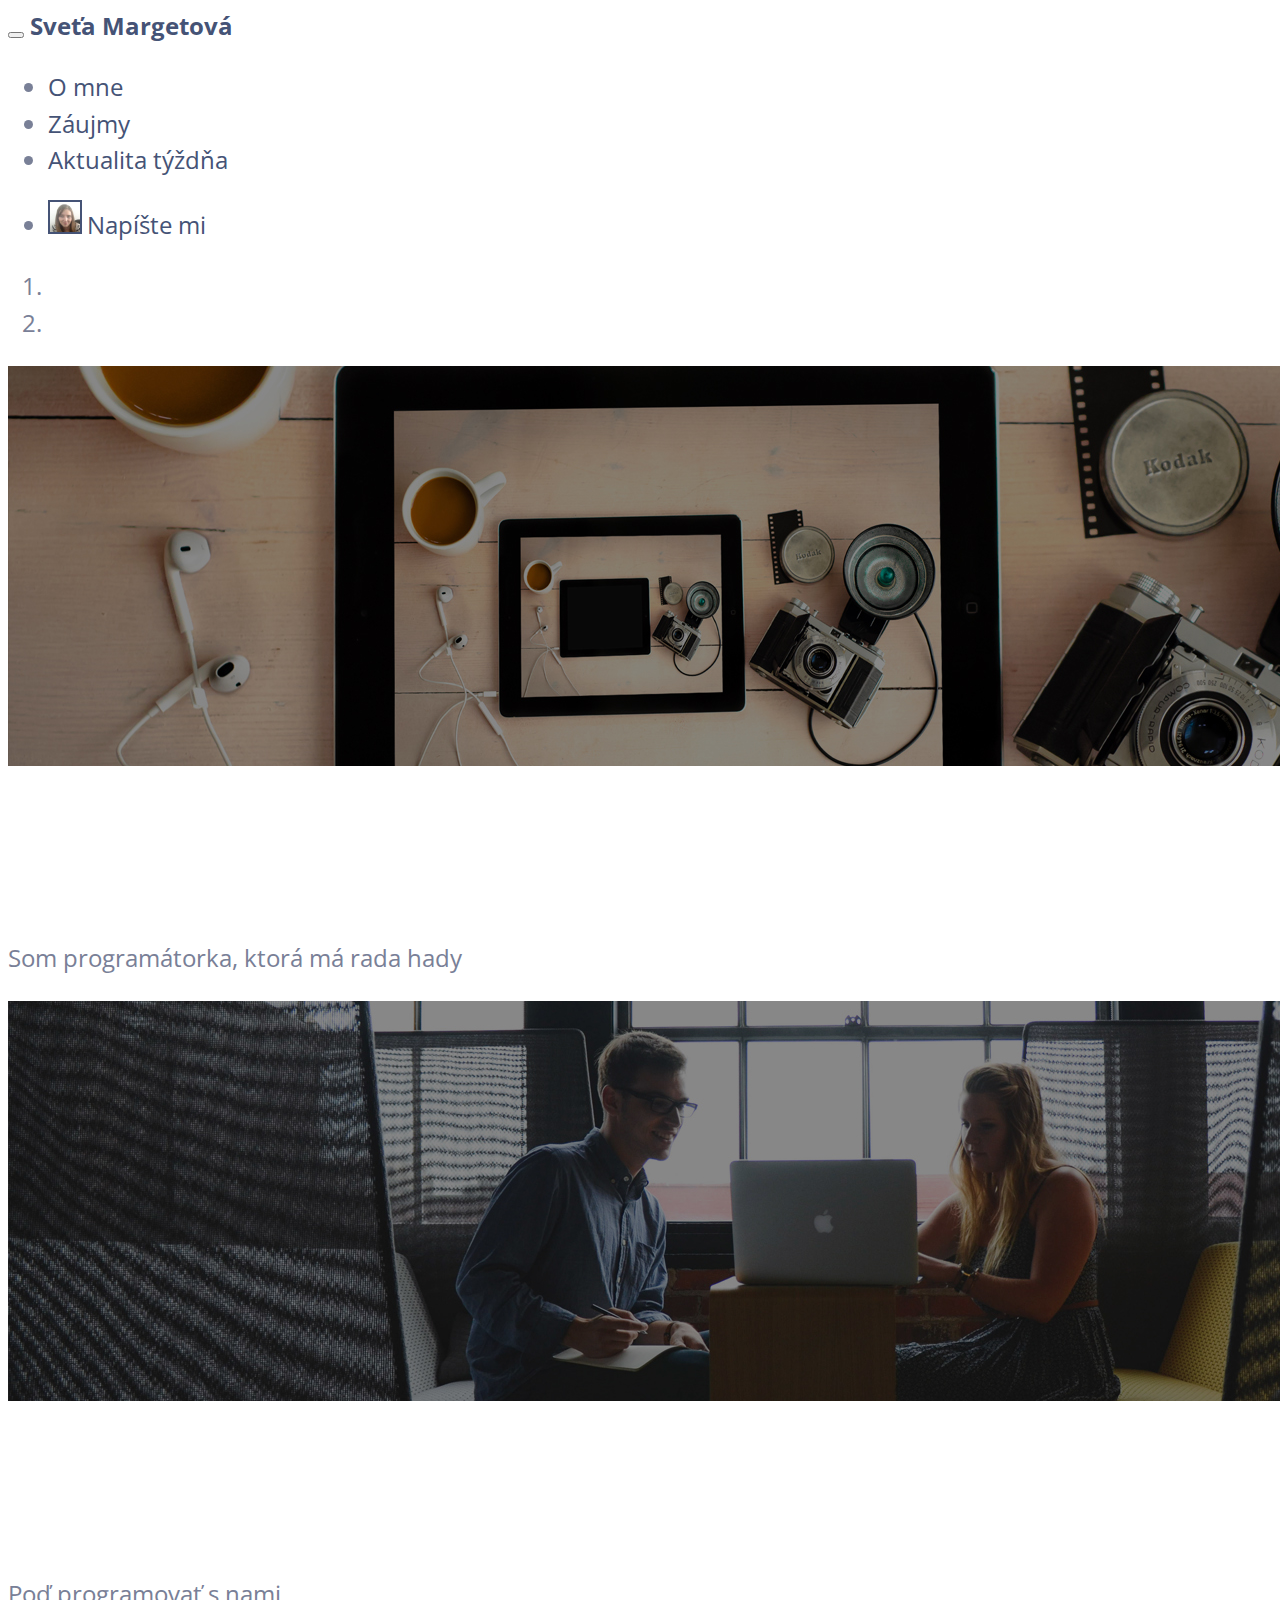
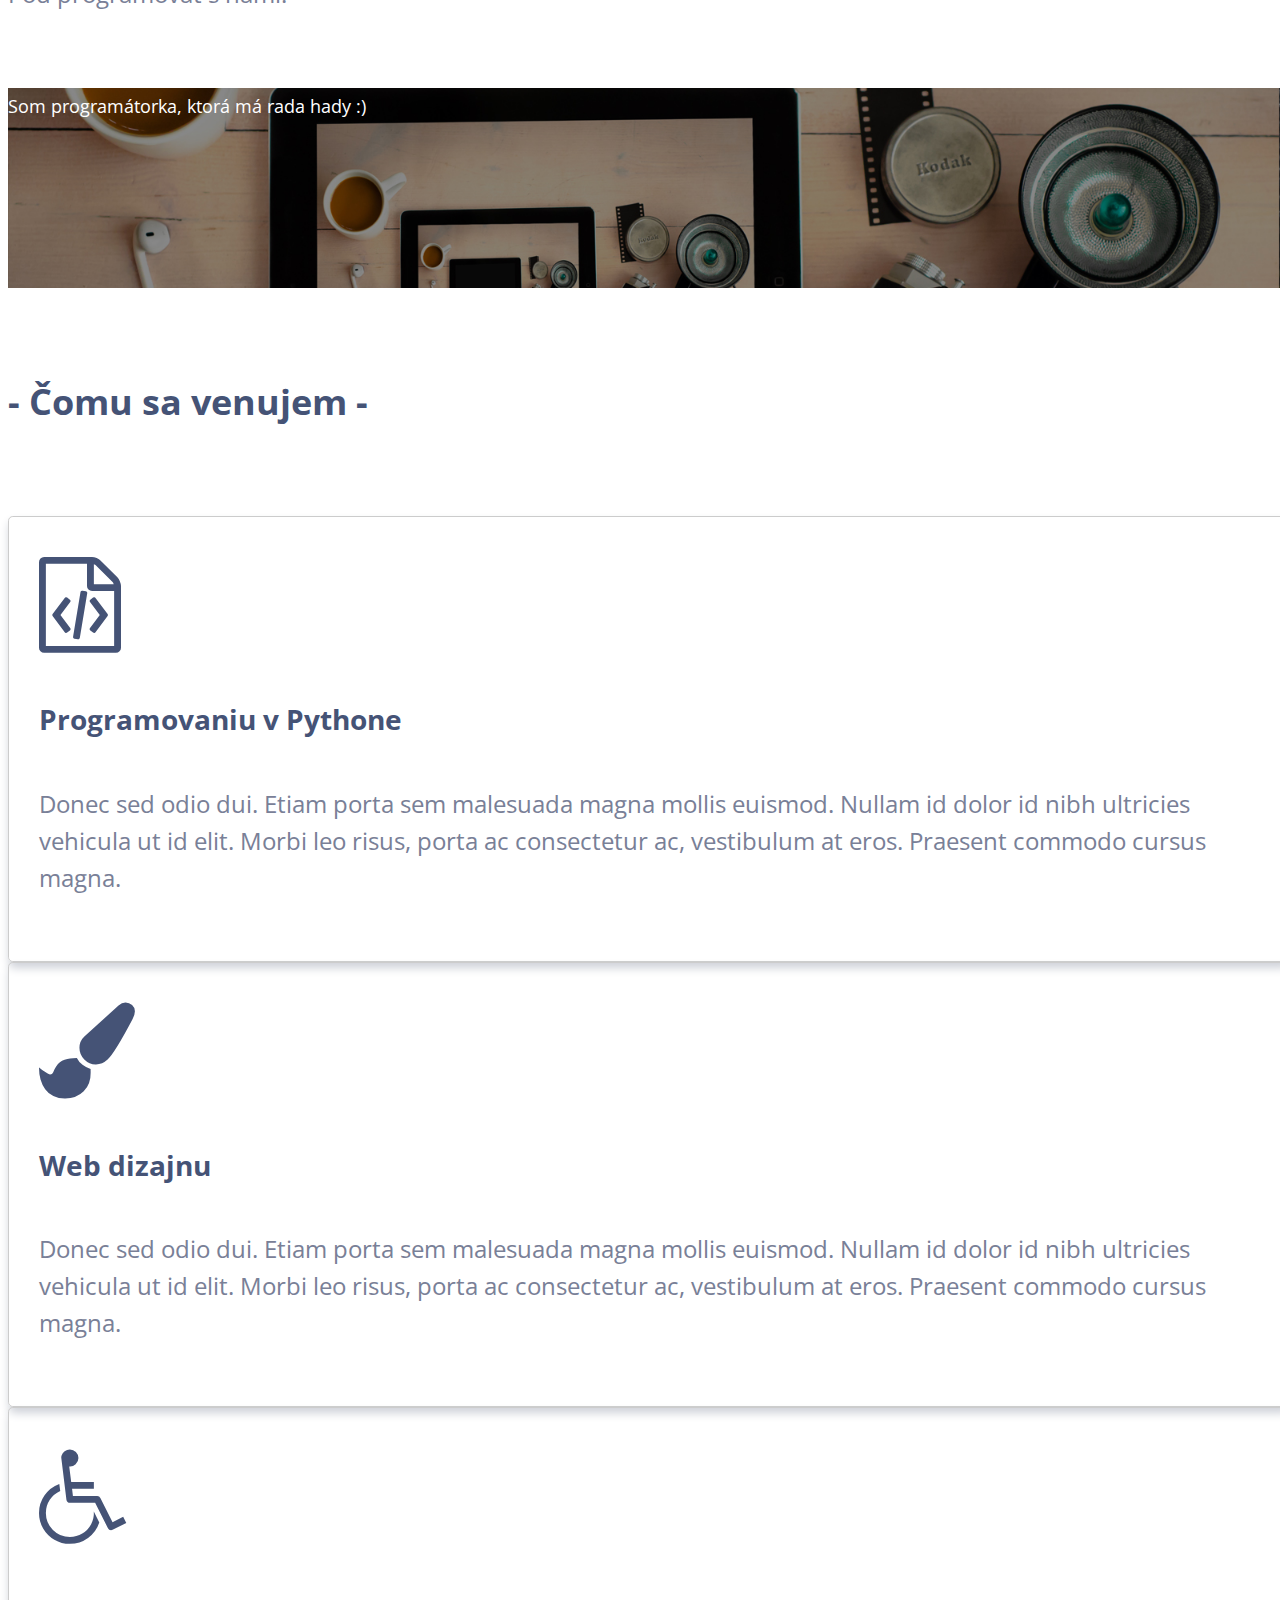
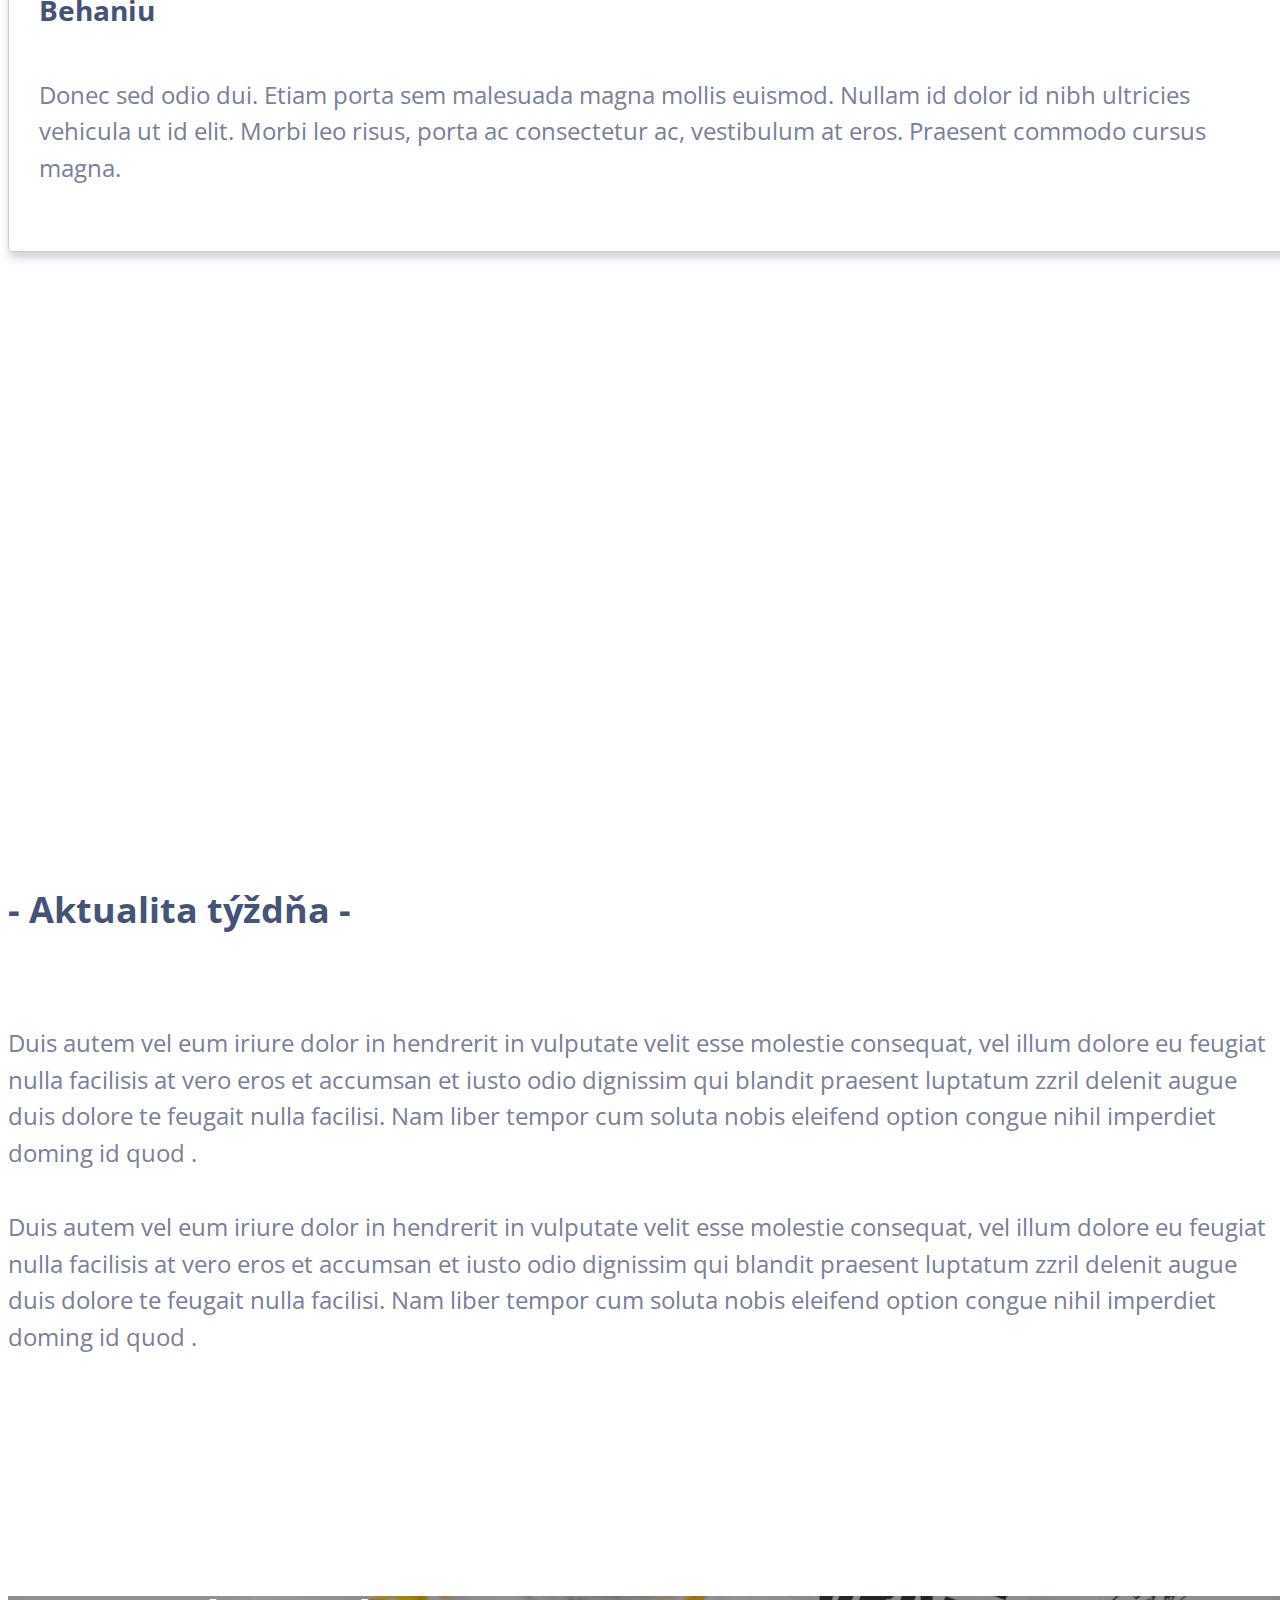
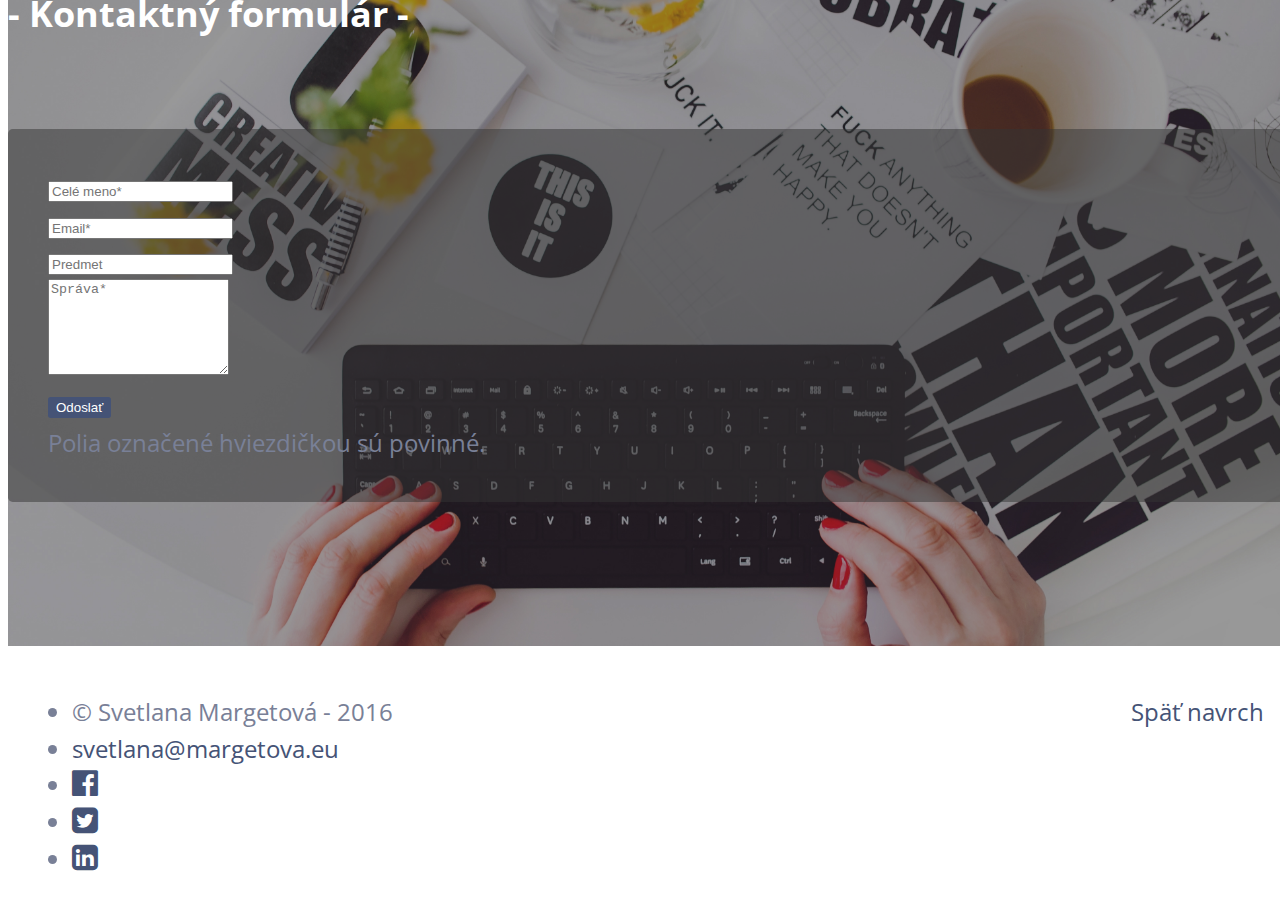
==== commit d9a8f49f: "form submit" ====
--- a/index.html
+++ b/index.html
@@ -16,6 +16,24 @@
 
     <!-- Fonts -->
     <link href='https://fonts.googleapis.com/css?family=Open+Sans:400,600,700&subset=latin,latin-ext' rel='stylesheet' type='text/css'>
+
+    <link rel="apple-touch-icon" sizes="57x57" href="apple-icon-57x57.png">
+    <link rel="apple-touch-icon" sizes="60x60" href="apple-icon-60x60.png">
+    <link rel="apple-touch-icon" sizes="72x72" href="apple-icon-72x72.png">
+    <link rel="apple-touch-icon" sizes="76x76" href="apple-icon-76x76.png">
+    <link rel="apple-touch-icon" sizes="114x114" href="apple-icon-114x114.png">
+    <link rel="apple-touch-icon" sizes="120x120" href="apple-icon-120x120.png">
+    <link rel="apple-touch-icon" sizes="144x144" href="apple-icon-144x144.png">
+    <link rel="apple-touch-icon" sizes="152x152" href="apple-icon-152x152.png">
+    <link rel="apple-touch-icon" sizes="180x180" href="apple-icon-180x180.png">
+    <link rel="icon" type="image/png" sizes="192x192"  href="android-icon-192x192.png">
+    <link rel="icon" type="image/png" sizes="32x32" href="favicon-32x32.png">
+    <link rel="icon" type="image/png" sizes="96x96" href="favicon-96x96.png">
+    <link rel="icon" type="image/png" sizes="16x16" href="favicon-16x16.png">
+    <link rel="manifest" href="manifest.json">
+    <meta name="msapplication-TileColor" content="#ffffff">
+    <meta name="msapplication-TileImage" content="ms-icon-144x144.png">
+    <meta name="theme-color" content="#ffffff">
   </head>
 
   <body>
@@ -156,7 +174,7 @@
       </div>
       <div class="form-section row">
         <div class="form-wrapper col-md-10 col-md-offset-1 col-lg-10 col-lg-offset-1">
-          <form method="post" action="" name="contact-form" role="form">
+          <form method="post" action="http://formspree.io/svetlana@margetova.eu" name="contact-form" role="form">
             <div class="row">
               <div class="col-md-4 col-lg-4">
                 <div class="form-group">
@@ -174,6 +192,7 @@
                   <textarea placeholder="Správa*" rows="6" id="message" class="form-control" name="message" required="True"></textarea>
                 </div>
               </div>
+              <input type="hidden" name="_next" value="http://svetlanam.github.io/htmlkurz2016/" />
               <div class="col-md-4 col-lg-4 text-center contact-button">
                 <button class="btn-primary btn-contact btn-block" name="submit" type="submit">Odoslať</button>
               </div>
